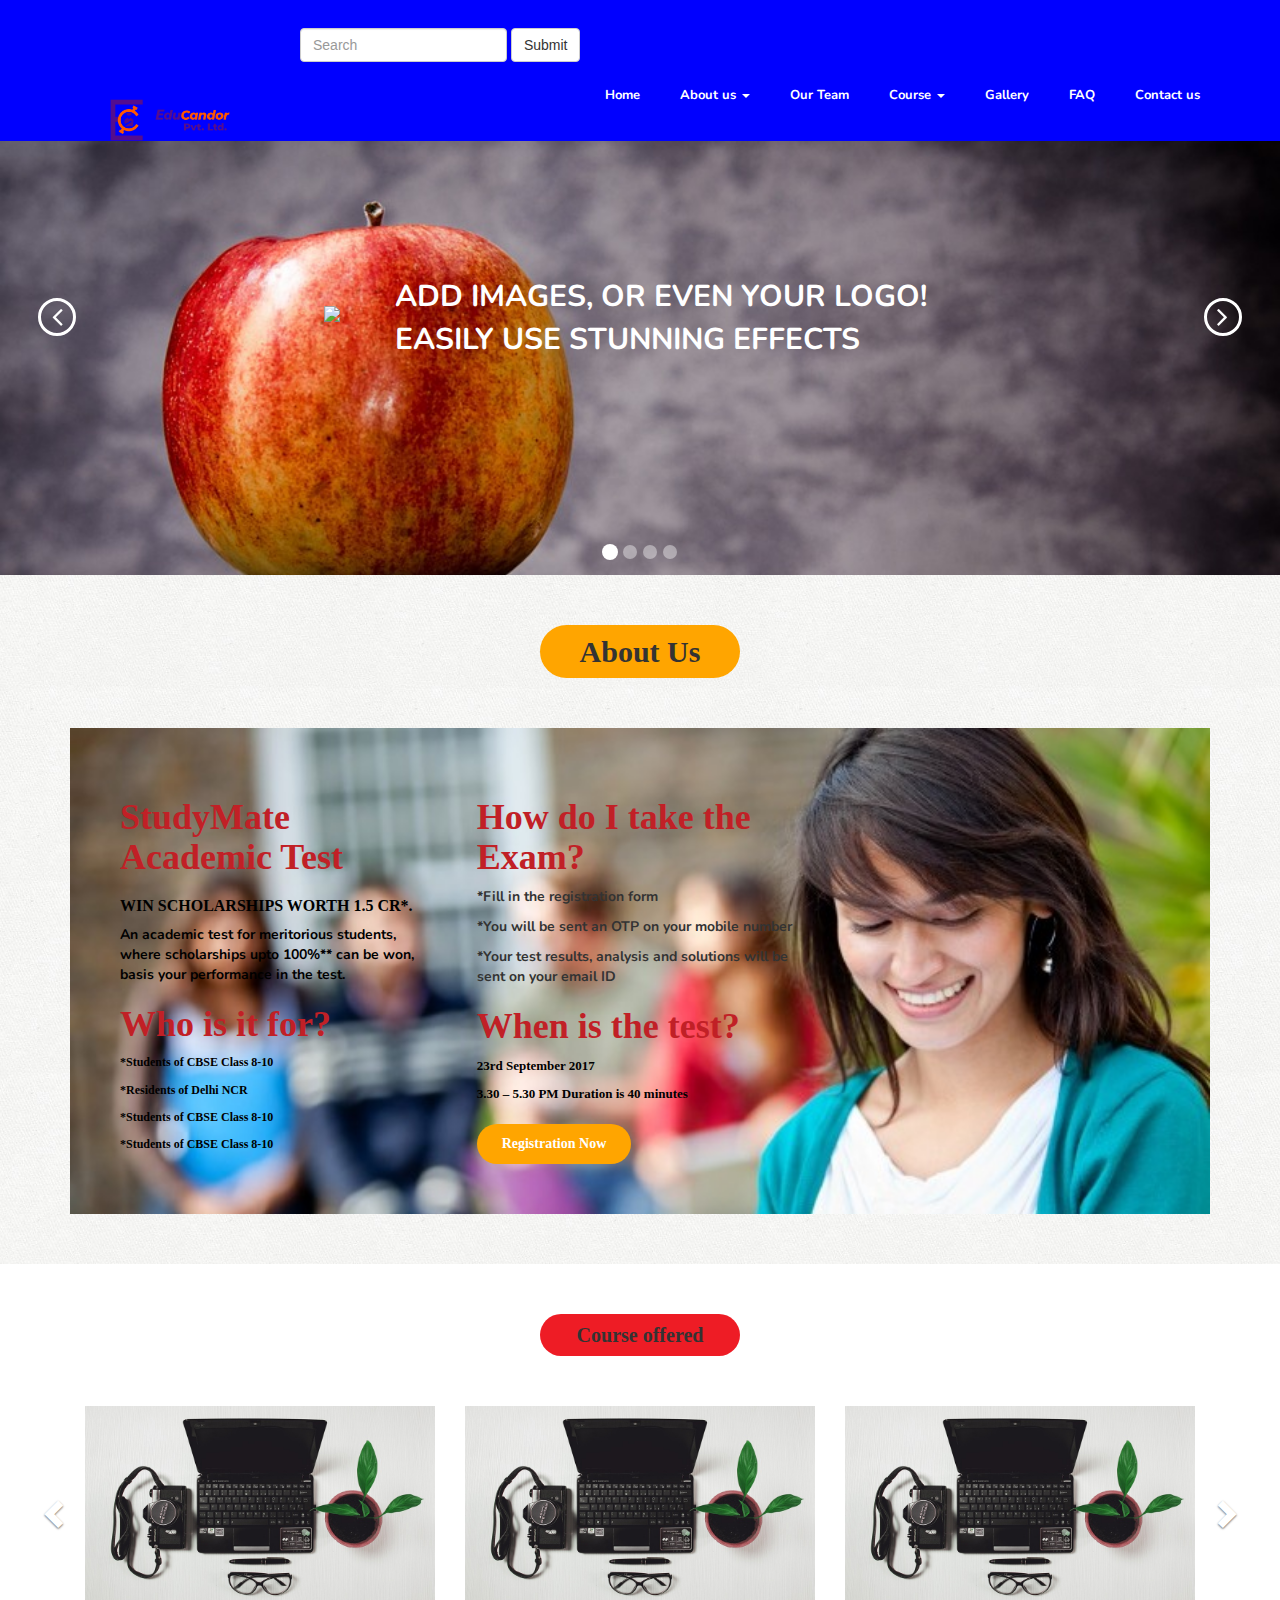
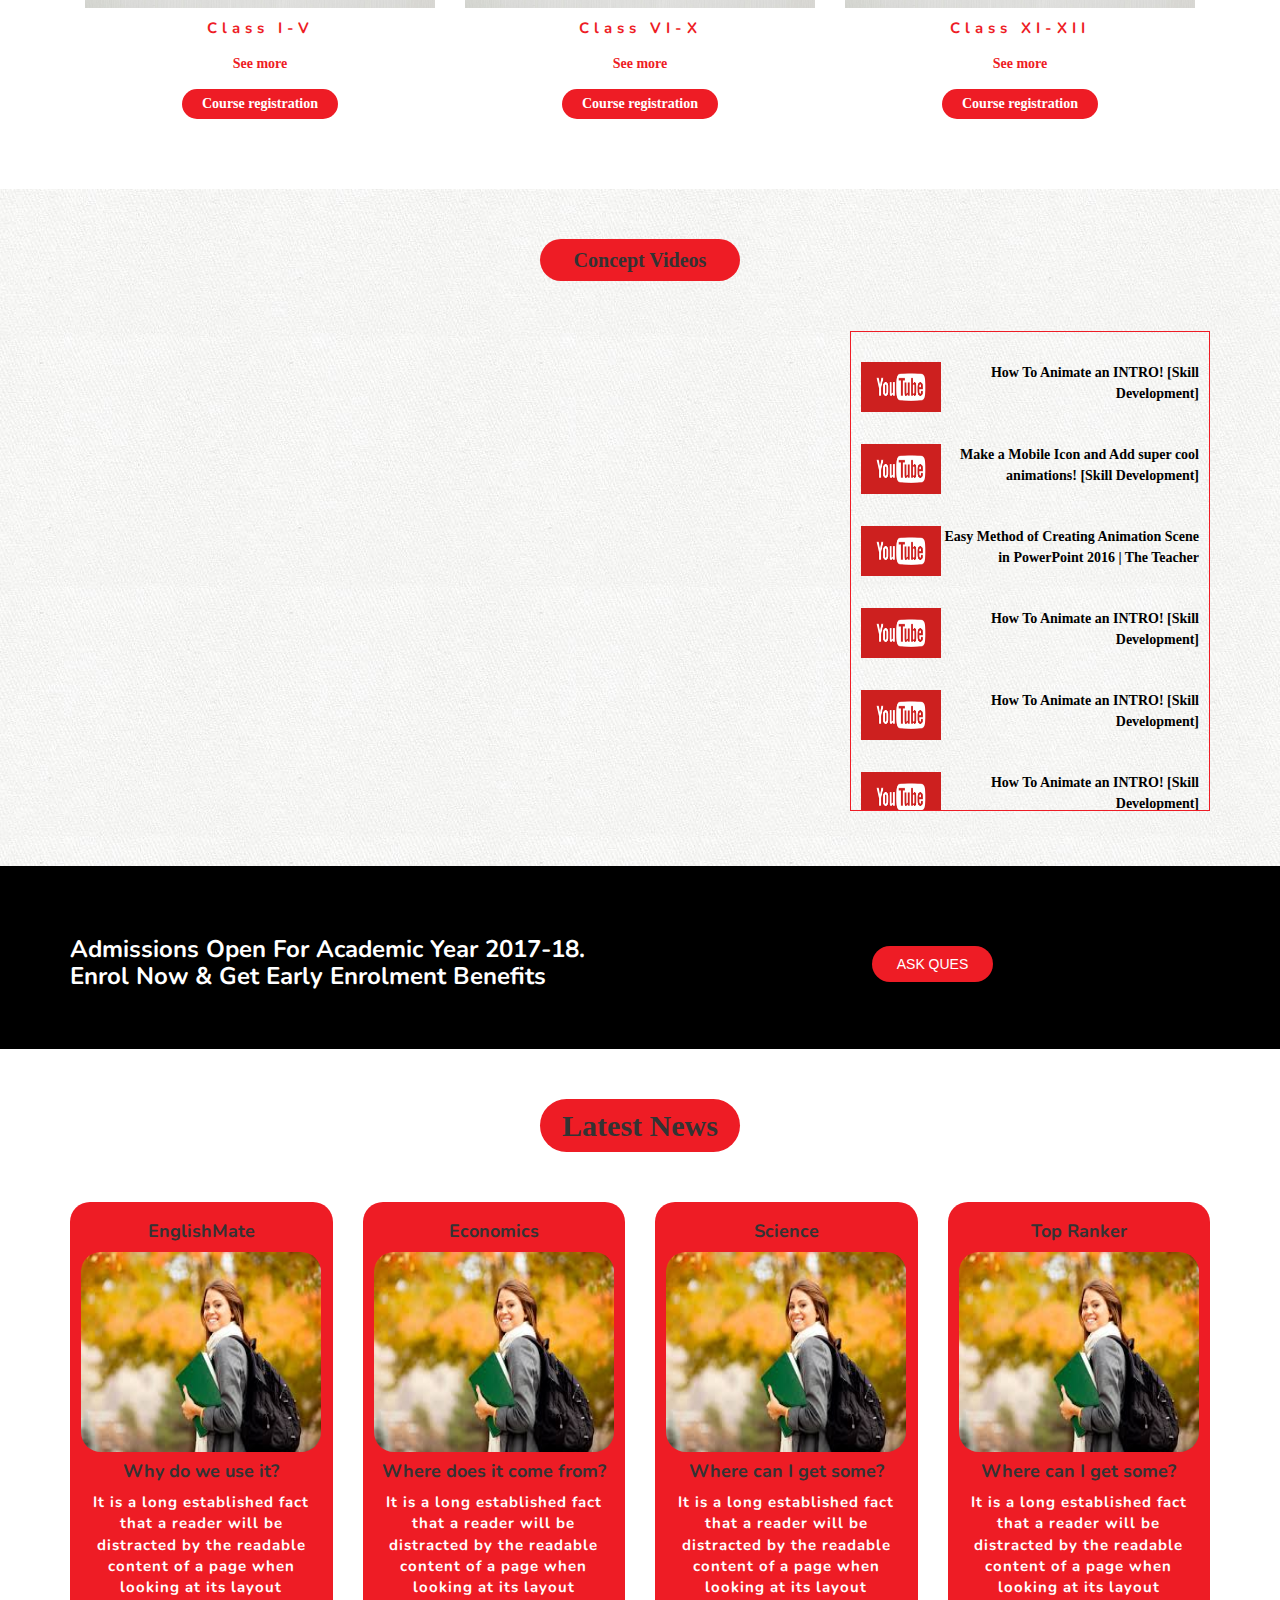
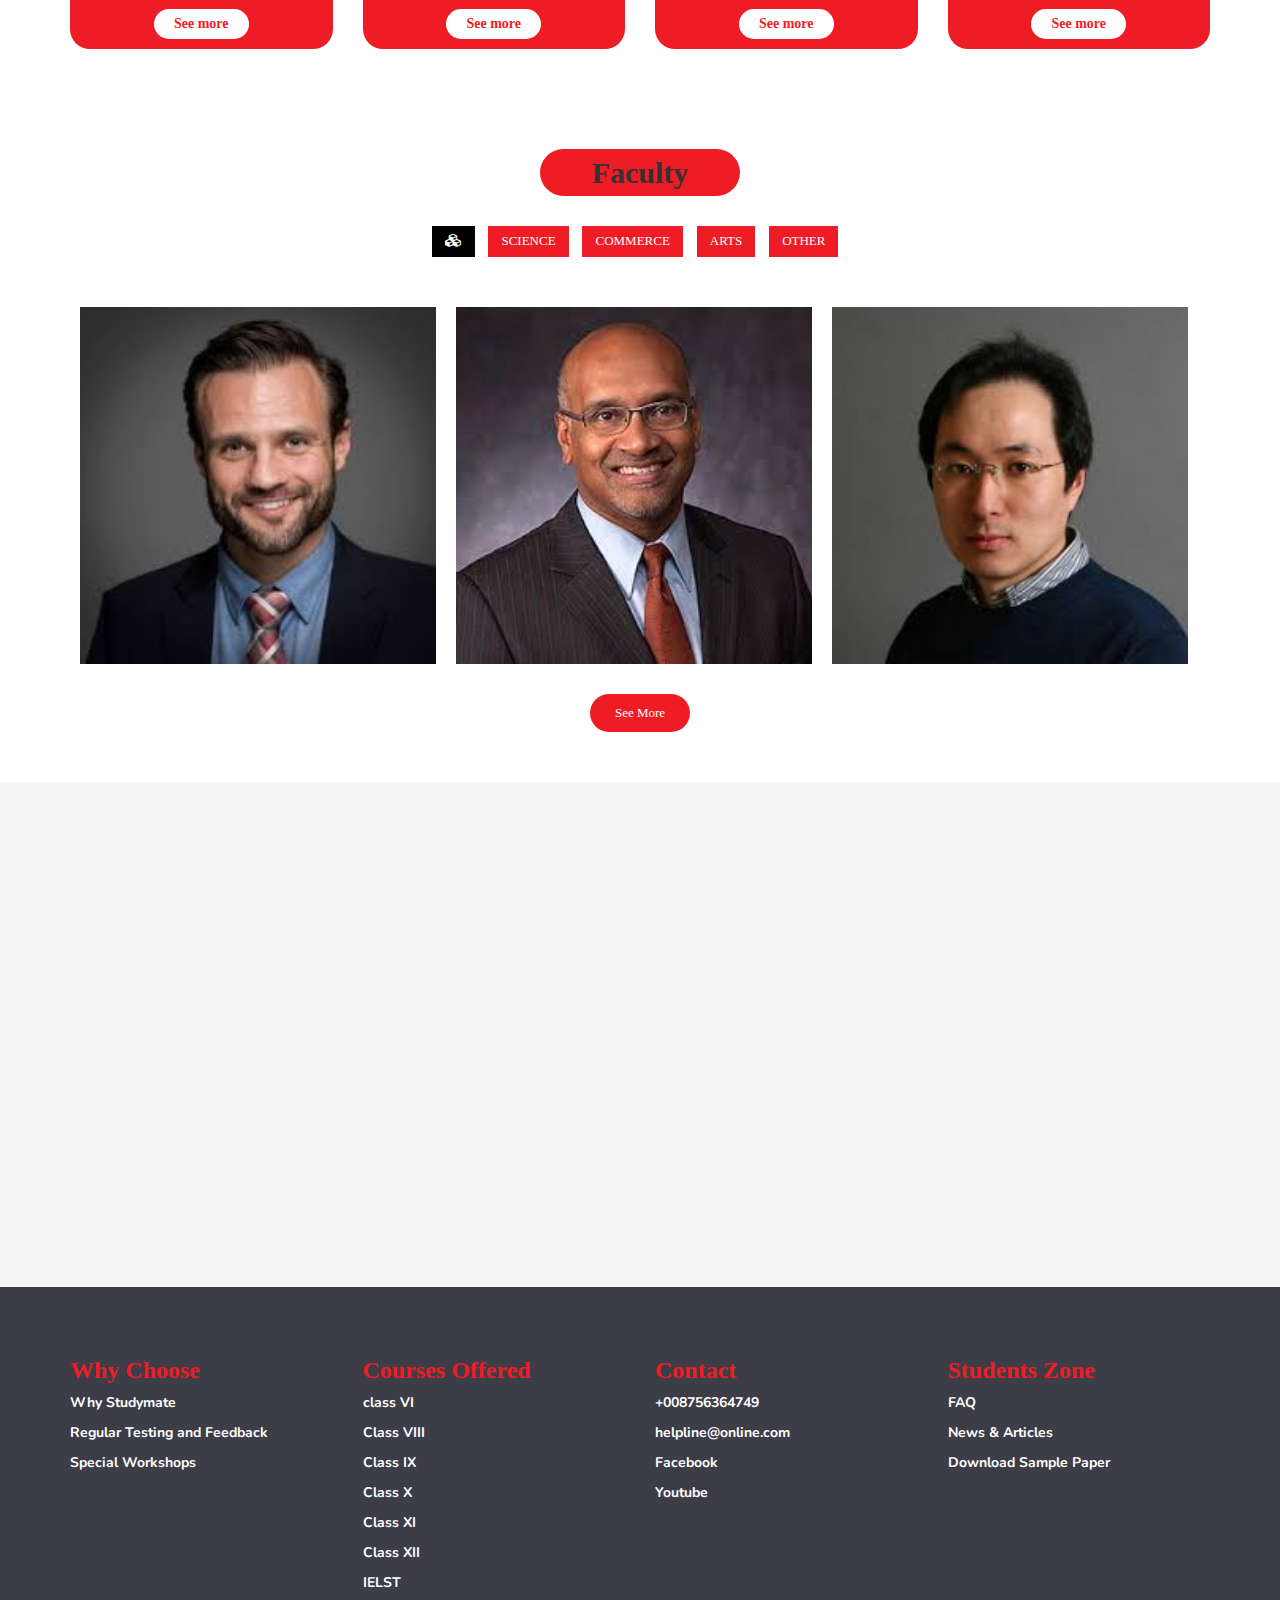
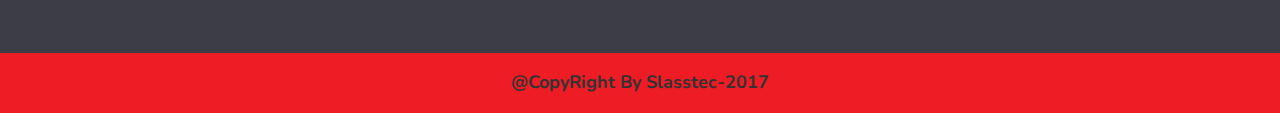
==== index.html @ dd31b6ee "File uploaded" ====
<!DOCTYPE html>
<html lang="en">

<head>
    <meta charset="utf-8">
    <meta http-equiv="X-UA-Compatible" content="IE=edge">
    <meta name="viewport" content="width=device-width, initial-scale=1">
    <title>Coaching Center Demo</title>
    <link href="css/bootstrap.css" rel="stylesheet" type="text/css">
    <link href="css/style.css" rel="stylesheet" type="text/css">
    <link href="css/animate.css" rel="stylesheet" type="text/css">
    <link href="css/font-awesome.min.css" rel="stylesheet" type="text/css">
    <link href="https://fonts.googleapis.com/css?family=Nunito:200,200i,300,300i,400,400i,600,600i,700,700i,800,800i,900,900i&amp;
subset=latin-ext,vietnamese" rel="stylesheet">
    <link href="https://fonts.googleapis.com/css?family=IM+Fell+Great+Primer:400,400i" rel="stylesheet"> </head>

<body>
    <section id="top-menu">
        <nav class="navbar navbar-default navbar-fixed-top">
            <div class="container">
                <!-- Brand and toggle get grouped for better mobile display -->
                <div class="navbar-header">
                    <button type="button" class="navbar-toggle collapsed" data-toggle="collapse" data-target="#bs-example-navbar-collapse-1" aria-expanded="false"> <span class="sr-only">Toggle navigation</span> <span class="icon-bar"></span> <span class="icon-bar"></span> <span class="icon-bar"></span> </button> <a class="navbar-brand" href="#">
                    <img id="logo-img" src="image/EduLogo.png" alt=""></a> </div>
                <!-- Collect the nav links, forms, and other content for toggling -->
                <div class="collapse navbar-collapse" id="bs-example-navbar-collapse-1">
                     <form class="navbar-form navbar-left">
        <div class="form-group">
          <input type="text" class="form-control" placeholder="Search">
        </div>
        <button type="submit" class="btn btn-default">Submit</button>
      </form>
                    <ul class="nav navbar-nav navbar-right">
                        <li><a href="index.html">Home</a></li>
                        <li class="dropdown"> <a href="#" class="dropdown-toggle" data-toggle="dropdown" role="button" aria-haspopup="true" aria-expanded="false">About us <span class="caret"></span></a>
                            <ul class="dropdown-menu  animated bounceInLeft">
                                <li><a href="AboutCoachingC.html">About Our Coaching</a></li>
                                <li><a href="our_values.html">Our Values</a></li>
                            </ul>
                        </li>
                        <li><a href="our_team.html">Our Team</a></li>
                          <li class="dropdown"> <a href="#" class="dropdown-toggle" data-toggle="dropdown" role="button" aria-haspopup="true" aria-expanded="false">Course <span class="caret"></span></a>
                            <ul class="dropdown-menu  animated bounceInLeft">
                                <li><a href="course_secoundary.html">Secondary</a></li>
                                <li><a href="higher_secoundary.html">Higher Secondary</a></li>
                                <li><a href="othercourse.html"> Other</a></li>
                            </ul>
                        </li>
                        <li><a href="gallery.html">Gallery</a></li>
                        <li><a href="FAQ.html">FAQ</a></li>
                        <li><a href="contact_us.html">Contact us</a></li>
                    </ul>
                </div>
                <!-- /.navbar-collapse -->
            </div>
            <!-- /.container-fluid -->
        </nav>
    </section>
    <section id="slider">
        <div id="first-slider">
            <div id="carousel-example-generic" class="carousel slide carousel-fade">
                <!-- Indicators -->
                <ol class="carousel-indicators">
                    <li data-target="#carousel-example-generic" data-slide-to="0" class="active"></li>
                    <li data-target="#carousel-example-generic" data-slide-to="1"></li>
                    <li data-target="#carousel-example-generic" data-slide-to="2"></li>
                    <li data-target="#carousel-example-generic" data-slide-to="3"></li>
                </ol>
                <!-- Wrapper for slides -->
                <div class="carousel-inner" role="listbox">
                    <!-- Item 1 -->
                    <div class="item active slide1">
                        <div class="row">
                            <div class="container">
                                <div class="col-md-3 text-right"> <img style="max-width: 200px;" data-animation="animated zoomInLeft" src="http://s20.postimg.org/pfmmo6qj1/window_domain.png"> </div>
                                <div class="col-md-9 text-left">
                                    <h3 data-animation="animated bounceInDown">Add images, or even your logo!</h3>
                                    <h4 data-animation="animated bounceInUp">Easily use stunning effects</h4> </div>
                            </div>
                        </div>
                    </div>
                    <!-- Item 2 -->
                    <div class="item slide2">
                        <div class="row">
                            <div class="container">
                                <div class="col-md-7 text-left">
                                    <h3 data-animation="animated bounceInDown"> 50 animation options A beautiful</h3>
                                    <h4 data-animation="animated bounceInUp">Create beautiful slideshows </h4> </div>
                                <div class="col-md-5 text-right"> <img style="max-width: 200px;" data-animation="animated zoomInLeft" src="http://s20.postimg.org/sp11uneml/rack_server_unlock.png"> </div>
                            </div>
                        </div>
                    </div>
                    <!-- Item 3 -->
                    <div class="item slide3">
                        <div class="row">
                            <div class="container">
                                <div class="col-md-7 text-left">
                                    <h3 data-animation="animated bounceInDown">Simple Bootstrap Carousel</h3>
                                    <h4 data-animation="animated bounceInUp">Bootstrap Image Carousel Slider with Animate.css</h4> </div>
                                <div class="col-md-5 text-right"> <img style="max-width: 200px;" data-animation="animated zoomInLeft" src="http://s20.postimg.org/eq8xvxeq5/globe_network.png"> </div>
                            </div>
                        </div>
                    </div>
                    <!-- Item 4 -->
                    <div class="item slide4">
                        <div class="row">
                            <div class="container">
                                <div class="col-md-7 text-left">
                                    <h3 data-animation="animated bounceInDown">We are creative</h3>
                                    <h4 data-animation="animated bounceInUp">Get start your next awesome project</h4> </div>
                                <div class="col-md-5 text-right"> <img style="max-width: 200px;" data-animation="animated zoomInLeft" src="http://s20.postimg.org/9vf8xngel/internet_speed.png"> </div>
                            </div>
                        </div>
                    </div>
                    <!-- End Item 4 -->
                </div>
                <!-- End Wrapper for slides-->
                <a class="left carousel-control" href="#carousel-example-generic" role="button" data-slide="prev"> <i class="fa fa-angle-left"></i><span class="sr-only">Previous</span> </a>
                <a class="right carousel-control" href="#carousel-example-generic" role="button" data-slide="next"> <i class="fa fa-angle-right"></i><span class="sr-only">Next</span> </a>
            </div>
        </div>
    </section>
    <!--    about us section -->
    <section id="about_us">
        <h2>About Us</h2>
        <div class="container">
            <div class="A-banner-0">
                <div class="row">
                    <div class="col-md-4">
                        <div class="A1-left">
                            <h1>StudyMate Academic Test</h1>
                            <h3>WIN SCHOLARSHIPS WORTH 1.5 CR*.</h3>
                            <p>An academic test for meritorious students,
                                <br> where scholarships upto 100%** can be won,
                                <br> basis your performance in the test.</p>
                        </div>
                        <div class="A2-left">
                            <h1>Who is it for?</h1>
                            <p>*Students of CBSE Class 8-10</p>
                            <p>*Residents of Delhi NCR</p>
                            <p>*Students of CBSE Class 8-10</p>
                            <p>*Students of CBSE Class 8-10</p>
                        </div>
                    </div>
                    <div class="col-md-4">
                        <div class="A1-middle">
                            <h1>How do I take the Exam?</h1>
                            <p>*Fill in the registration form</p>
                            <p>*You will be sent an OTP on your mobile number</p>
                            <p>*Your test results, analysis and solutions will be sent on your email ID</p>
                        </div>
                        <div class="A2-middle">
                            <h1>When is the test?</h1>
                            <p>23rd September 2017</p>
                            <p>3.30 – 5.30 PM Duration is 40 minutes</p>
                            <div class="A3-button">
                                <a href="#">
                                    <button class="R-button" type="button">Registration Now</button>
                                </a>
                            </div>
                        </div>
                    </div>
                </div>
            </div>
        </div>
    </section>
    <!--    course offered -->
    <section id="course-part">
        <h2>Course offered </h2>
        <div class="container">
            <div class="row">
                <div class="col-md-12">
                    <div class="carousel slide multi-item-carousel" id="theCarousel">
                        <div class="carousel-inner">
                            <div class="item active">
                                <div class="col-xs-4 col-md-4">
                                    <a href="#1"><img src="image/computer.jpg" class="img-responsive"></a>
                                    <p>Class I-V</p>
                                    <div class="C03-button">
                                        <a href="#">
                                            <button type="button" class="see-more007"> See more</button>
                                        </a>
                                    </div>
                                    <div class="C02-button">
                                        <a href="#">
                                            <button type="button" class="Course-reg07"> Course registration</button>
                                        </a>
                                    </div>
                                </div>
                            </div>
                            <div class="item">
                                <div class="col-xs-4 col-md-4">
                                    <a href="#1"><img src="image/computer.jpg" class="img-responsive"></a>
                                    <p>Class VI-X</p>
                                    <div class="C03-button">
                                        <a href="#">
                                            <button type="button" class="see-more007"> See more</button>
                                        </a>
                                    </div>
                                    <div class="C02-button">
                                        <a href="#">
                                            <button type="button" class="Course-reg07"> Course registration</button>
                                        </a>
                                    </div>
                                </div>
                            </div>
                            <div class="item">
                                <div class="col-xs-4 col-md-4">
                                    <a href="#1"><img src="image/computer.jpg" class="img-responsive"></a>
                                    <p>Class XI-XII</p>
                                    <div class="C03-button">
                                        <a href="#">
                                            <button type="button" class="see-more007"> See more</button>
                                        </a>
                                    </div>
                                    <div class="C02-button">
                                        <a href="#">
                                            <button type="button" class="Course-reg07"> Course registration</button>
                                        </a>
                                    </div>
                                </div>
                            </div>
                            <div class="item">
                                <div class="col-xs-4  col-md-4">
                                    <a href="#1"><img src="image/computer.jpg" class="img-responsive"></a>
                                    <p>IELTS</p>
                                    <div class="C03-button">
                                        <a href="#">
                                            <button type="button" class="see-more007"> See more</button>
                                        </a>
                                    </div>
                                    <div class="C02-button">
                                        <a href="#">
                                            <button type="button" class="Course-reg07"> Course registration</button>
                                        </a>
                                    </div>
                                </div>
                            </div>
                            <!-- add  more items here -->
                            <!-- Example item start:  -->
                            <!--  Example item end -->
                        </div> <a class="left carousel-control" href="#theCarousel" data-slide="prev"><i class="glyphicon glyphicon-chevron-left"></i></a> <a class="right carousel-control" href="#theCarousel" data-slide="next"><i class="glyphicon glyphicon-chevron-right"></i></a> </div>
                </div>
            </div>
        </div>
    </section>
    
<!--    your video part-->
    
    <section id="video-part">
        <h2>Concept Videos</h2>
    <div class="container">
        <div class="row">
        <div class="col-md-8">
            <div class="video-009p">
                <figure>
         <iframe width="754" height="480" src="https://www.youtube.com/embed/6dQXtSfN54k" frameborder="0" allowfullscreen></iframe>
                </figure>
            
            </div>
            
            </div>
            
            <div class="col-md-4">
            <div class="video-info08">
                <div class="combo007">
                <div class="thumnil001">
                    <a href="#">   <img src="image/7.png" alt="image"></a>
                
                </div>
                <div class="thum002-details">
                <a href="https://www.youtube.com/embed/6dQXtSfN54k" target="_blank">How To Animate an INTRO! [Skill Development]</a>
                
                </div>
                </div>
                <br>
                 <div class="combo007">
                <div class="thumnil001">
                 <a href="#"><img src="image/7.png" alt="image"></a>
                </div>
                <div class="thum002-details">
                <a href="https://youtu.be/6dQXtSfN54k" target="_blank">Make a Mobile Icon and Add super cool animations! [Skill Development]</a>
                
                </div>
                </div>
                <br>
                  <div class="combo007">
                <div class="thumnil001">
                  <a href="#"><img src="image/7.png" alt="image"></a>
                
                
                </div>
                <div class="thum002-details">
                <a href="https://youtu.be/6dQXtSfN54k" target="_blank">Easy Method of Creating Animation Scene in PowerPoint 2016 | The Teacher</a>
                
                </div>
                </div>
                <br>
                  <div class="combo007">
                <div class="thumnil001">
                 <a href="#">   <img src="image/7.png" alt="image"></a>
                
                
                </div>
                <div class="thum002-details">
                <a href="https://youtu.be/6dQXtSfN54k" target="_blank">How To Animate an INTRO! [Skill Development]</a>
                
                </div>
                </div>
                <br>
                 <div class="combo007">
                <div class="thumnil001">
                 <a href="#">   <img src="image/7.png" alt="image"></a>
                
                
                </div>
                <div class="thum002-details">
                <a href="https://youtu.be/6dQXtSfN54k" target="_blank">How To Animate an INTRO! [Skill Development]</a>
                
                </div>
                </div>
                <br>
                 <div class="combo007">
                <div class="thumnil001">
                <a href="#">   <img src="image/7.png" alt="image"></a>
                </div>
                <div class="thum002-details">
                <a href="https://youtu.be/6dQXtSfN54k" target="_blank">How To Animate an INTRO! [Skill Development]</a>
                
                </div>
                </div>
                <br>
                  <div class="combo007">
                <div class="thumnil001">
                <a href="#">   <img src="image/7.png" alt="image"></a>
                </div>
                <div class="thum002-details">
                <a href="https://youtu.be/6dQXtSfN54k" target="_blank">How To Animate an INTRO! [Skill Development]</a>
                
                </div>
                </div>
                  <div class="combo007">
                <div class="thumnil001">
                <a href="#">   <img src="image/7.png" alt="image"></a>
                </div>
                <div class="thum002-details">
                <a href="https://youtu.be/6dQXtSfN54k">How To Animate an INTRO! [Skill Development]</a>
                
                </div>
                </div>
                  <div class="combo007">
                <div class="thumnil001">
                <a href="#">   <img src="image/7.png" alt="image"></a>
                </div>
                <div class="thum002-details">
                <a href="https://youtu.be/6dQXtSfN54k" target="_blank">How To Animate an INTRO! [Skill Development]</a>
                
                </div>
                </div>
          
                </div>
            
            
            </div>
        
        </div>
        
        
        </div>
    
    
    </section>
    
<!--    Admission ads-->
    
    
    <section id="admission-ads">
    <div class="container">
        <div class="row">
        <div class="col-md-6">
            <div class="admission0006">
             <h3>Admissions Open For Academic Year 2017-18.<br>
Enrol Now & Get Early Enrolment Benefits</h3>
            
            </div>
    
            
            </div>
            <div class="col-md-6">
                      <div class="askqes003">
   <a href="#"><button type="button" class="ques008-button">ASK QUES</button></a>
            
            </div>
            </div>
        
        
        </div>
        
        
        </div>
    
    
    </section>
    
<!--    latest news part-->
    
    
    <section id="latest004">
        <div class="container">
            <h2>Latest News</h2>
            <div class="row">
                <div class="col-md-3">
                    <div class="coursr-01">
                        <h4>EnglishMate</h4>
                        <div class="course_02img"> <img src="image/education-background-checks.jpg" alt="">
                            <h4>Why do we use it?</h4>
                            <p>It is a long established fact that a reader will be distracted by the readable content of a page when looking at its layout</p>
                        </div>
                        <div class="C03-button">
                            <a href="#">
                                <button type="button" class="see-more007"> See more</button>
                            </a>
                        </div>
                        
                    </div>
                </div>
                <div class="col-md-3">
                    <div class="coursr-01">
                        <h4>Economics</h4>
                        <div class="course_02img"> <img src="image/education-background-checks.jpg" alt="">
                            <h4>Where does it come from?</h4>
                            <p>It is a long established fact that a reader will be distracted by the readable content of a page when looking at its layout</p>
                        </div>
                        <div class="C03-button">
                            <a href="#">
                                <button type="button" class="see-more007"> See more</button>
                            </a>
                        </div>
                      
                    </div>
                </div>
                <div class="col-md-3">
                    <div class="coursr-01">
                        <h4>Science</h4>
                        <div class="course_02img"> <img src="image/education-background-checks.jpg" alt="">
                            <h4>Where can I get some?</h4>
                            <p>It is a long established fact that a reader will be distracted by the readable content of a page when looking at its layout</p>
                        </div>
                        <div class="C03-button">
                            <a href="#">
                                <button type="button" class="see-more007"> See more</button>
                            </a>
                        </div>
                     
                    </div>
                </div>
                  <div class="col-md-3">
                    <div class="coursr-01">
                        <h4>Top Ranker</h4>
                        <div class="course_02img"> <img src="image/education-background-checks.jpg" alt="">
                            <h4>Where can I get some?</h4>
                            <p>It is a long established fact that a reader will be distracted by the readable content of a page when looking at its layout</p>
                        </div>
                        <div class="C03-button">
                            <a href="#">
                                <button type="button" class="see-more007"> See more</button>
                            </a>
                        </div>
                     
                    </div>
                </div>
            </div>
        </div>
    </section>
    
    
<!--    faculty protfolio-->
    
    <section id="portfolio" class="text-center">
        <div class="container">
            <h2>Faculty</h2>
            <div id="filters" class="button-group">
                <button class="button is-checked" data-filter="*"><i class="fa fa-cubes" aria-hidden="true"></i></button>
                <button class="button" data-filter=".metal">Science</button>
                <button class="button" data-filter=".transition">Commerce </button>
                <button class="button" data-filter=".metal, .alkaline-earth">ARTS</button>
                <button class="button" data-filter=":not(.transition)">Other</button>
            </div>
            <div class="grid">
                <div class="element-item transition metal " data-category="transition"> <img src="image/tea%201.jpg">
                    <div class="isotope-overlay">
                        <a href="#"><h4>R Gurucharan</h4></a> 
                        <h5>DEAN (STUDENT SERVICES AND PARENT ENGAGEMENT) & HOD - MATHS (XI-XII)</h5>
                        <p>Mr. Gurucharan teaches across centres for classes XI-XII. He has been responsible for helping build the Mathematics department from inception. He is a...</p>
                        <div class="details005">
                       <a href="#"> <button class="teacher002details" type="button">See More</button></a>
                        
                        </div>
                    
                    
                    </div>
                </div>
                <div class="element-item metalloid " data-category="metalloid"> <img src="image/tea%202.jpg">
                    <div class="isotope-overlay">
                            <a href="#"><h4>R Gurucharan</h4></a> 
                        <h5>DEAN (STUDENT SERVICES AND PARENT ENGAGEMENT) & HOD - MATHS (XI-XII)</h5>
                        <p>Mr. Gurucharan teaches across centres for classes XI-XII. He has been responsible for helping build the Mathematics department from inception. He is a...</p>
                        <div class="details005">
                        <a href="#"> <button class="teacher002details" type="button">See More</button></a>
                        
                        </div></div>
                </div>
                <div class="element-item post-transition metal " data-category="alkaline-earth"> <img src="image/tea.jpg">
                    <div class="isotope-overlay">
     <a href="#"><h4>R Gurucharan</h4></a> 
                        <h5>DEAN (STUDENT SERVICES AND PARENT ENGAGEMENT) & HOD - MATHS (XI-XII)</h5>
                        <p>Mr. Gurucharan teaches across centres for classes XI-XII. He has been responsible for helping build the Mathematics department from inception. He is a...</p>
                      <div class="details005">
                          <a href="#"> <button class="teacher002details" type="button">See More</button></a>
                        
                        </div>
                    </div>
                </div>
             
              
            </div>
             <div class="details003">
                 <a href="#"><button class="teacher002details-button" type="button">See More</button></a>
                        
                        </div>
        </div>
    </section>
    
    <section class="googlemap003">
    <div class="container">
             <div class="row">
        <div class="mapshow004">
       
        <figure>
            <iframe src="https://www.google.com/maps/embed?pb=!1m18!1m12!1m3!1d14608.039147952015!2d90.36710722258535!3d23.747030403454414!2m3!1f0!2f0!3f0!3m2!1i1024!2i768!4f13.1!3m3!1m2!1s0x3755b8b33cffc3fb%3A0x4a826f475fd312af!2sDhanmondi%2C+Dhaka!5e0!3m2!1sen!2sbd!4v1505965878201" width="1150" height="400" frameborder="0" style="border:0" allowfullscreen></iframe>
            
            </figure>
        
        </div>
            </div>
        </div>
        
        </div>
    
    </section>
    <section id="footer">
    <div class="container">
        <div class="row">
            <div class="col-md-3">
        <div class="f-001">
            <h3>Why Choose</h3>
            <a href="#"><p>Why Studymate</p></a>
            <a href="#"><p>Regular Testing and Feedback</p></a>
            <a href="#"><p>Special Workshops</p></a>
            
            </div>
            </div>
               <div class="col-md-3">
        <div class="f-002">
            <h3>Courses Offered</h3>
            <a href="#"><p>class VI</p></a>
            <a href="#"><p>Class VIII</p></a>
<a href="#"><p>Class IX</p></a>
            <a href="#"><p>Class X</p></a>
            <a href="#"><p>Class XI</p></a>
            <a href="#"><p>Class XII</p></a>
            <a href="#"><p>IELST</p></a>



          
            
            </div>
            </div>
                 <div class="col-md-3">
        <div class="f-003">
            <h3>Contact</h3>
            <a href="#"><p>+008756364749</p></a>
            <a href="#"><p>helpline@online.com</p></a>
<a href="#"><p>Facebook</p></a>
            <a href="#"><p>Youtube</p></a>
          
           



          
            
            </div>
            </div>
                    <div class="col-md-3">
        <div class="f-004">
            <h3>Students Zone</h3>
            <a href="#"><p>FAQ</p></a>
            <a href="#"><p>News & Articles</p></a>
<a href="#"><p>Download Sample Paper</p></a>
            
           



          
            
            </div>
            </div>
        </div>
        
        </div>
    
    
    </section>
    <section id="bootom-footer">
    <h4>@CopyRight By Slasstec-2017</h4>
    
    </section>
    
    <script src="https://ajax.googleapis.com/ajax/libs/jquery/1.12.4/jquery.min.js"></script>
    <script src="js/jquery-3.1.1.min.js"></script>
    <script src="js/bootstrap.min.js"></script>
    <script src="js/isotope.pkgd.min.js"></script>
    <script src="js/isotape.function.js"></script>
    <script src="js/main.js"></script>
    <script>
    $(document).ready(function(){
        
        
    })
    
    
    </script>
</body>

</html>
---- css/style.css ----
* {
    margin-top: 0px;
    padding: 0px;
}

h1,
h2,
h3,
h4,
h5,
h6,
p {
    font-family: 'Nunito', sans-serif;
    font-weight: bold;
}

.navbar-brand > img {
    display: block;
    height: 50px;
    margin-top: -15px;
}

.navbar-default {
    background-color: blue;
    border-color: blue;
    padding: 20px;
}

.navbar-default .navbar-nav > li > a {
    color: #fff;
    font-family: 'Nunito', sans-serif;
    font-size: 13px;
    font-weight: bold;
}
.navbar-nav li {
    transition: background-color 4s;
    border-radius: 5px;
    margin-right: 10px;
}

.navbar-nav li:hover {
    background-color: white;
}

.dropdown-menu > li > a {
    display: block;
    padding: 3px 20px;
    clear: both;
    font-weight: normal;
    line-height: 1.42857143;
    color: #333;
    white-space: nowrap;
    border-radius: 20px;
    font-family: 'Nunito', sans-serif;
    font-size: 13px;
    font-weight: bold;
}

.dropdown-menu > li > a:hover,
.dropdown-menu > li > a:focus {
    color: #262626;
    text-decoration: none;
    background-color: blue;
    border-radius: 20px;
}


/*slider part*/

#slider {
    margin-top: 50px;
}

#first-slider .main-container {
    padding: 0;
}

#first-slider .slide1 h3,
#first-slider .slide2 h3,
#first-slider .slide3 h3,
#first-slider .slide4 h3 {
    color: #fff;
    font-size: 30px;
    text-transform: uppercase;
    font-weight: 700;
}

#first-slider .slide1 h4,
#first-slider .slide2 h4,
#first-slider .slide3 h4,
#first-slider .slide4 h4 {
    color: #fff;
    font-size: 30px;
    text-transform: uppercase;
    font-weight: 700;
}

#first-slider .slide1 .text-left,
#first-slider .slide3 .text-left {
    padding-left: 40px;
}

#first-slider .carousel-indicators {
    bottom: 0;
}

#first-slider .carousel-control.right,
#first-slider .carousel-control.left {
    background-image: none;
}

#first-slider .carousel .item {
    min-height: 525px;
    height: 100%;
    width: 100%;
}

.carousel-inner .item .container {
    display: flex;
    justify-content: center;
    align-items: center;
    position: absolute;
    bottom: 0;
    top: 0;
    left: 0;
    right: 0;
}

#first-slider h3 {
    animation-delay: 1s;
}

#first-slider h4 {
    animation-delay: 2s;
}

#first-slider h2 {
    animation-delay: 3s;
}

#first-slider .carousel-control {
    width: 6%;
    text-shadow: none;
}

#first-slider h1 {
    text-align: center;
    margin-bottom: 30px;
    font-size: 30px;
    font-weight: bold;
}

#first-slider .p {
    padding-top: 125px;
    text-align: center;
}

#first-slider .p a {
    text-decoration: underline;
}

#first-slider .carousel-indicators li {
    width: 14px;
    height: 14px;
    background-color: rgba(255, 255, 255, .4);
    border: none;
}

#first-slider .carousel-indicators .active {
    width: 16px;
    height: 16px;
    background-color: #fff;
    border: none;
}

.carousel-fade .carousel-inner .item {
    -webkit-transition-property: opacity;
    transition-property: opacity;
}

.carousel-fade .carousel-inner .item,
.carousel-fade .carousel-inner .active.left,
.carousel-fade .carousel-inner .active.right {
    opacity: 0;
}

.carousel-fade .carousel-inner .active,
.carousel-fade .carousel-inner .next.left,
.carousel-fade .carousel-inner .prev.right {
    opacity: 1;
}

.carousel-fade .carousel-inner .next,
.carousel-fade .carousel-inner .prev,
.carousel-fade .carousel-inner .active.left,
.carousel-fade .carousel-inner .active.right {
    left: 0;
    -webkit-transform: translate3d(0, 0, 0);
    transform: translate3d(0, 0, 0);
}

.carousel-fade .carousel-control {
    z-index: 2;
}

.carousel-control .fa-angle-right,
.carousel-control .fa-angle-left {
    position: absolute;
    top: 50%;
    z-index: 5;
    display: inline-block;
}

.carousel-control .fa-angle-left {
    left: 50%;
    width: 38px;
    height: 38px;
    margin-top: -15px;
    font-size: 30px;
    color: #fff;
    border: 3px solid #ffffff;
    -webkit-border-radius: 23px;
    -moz-border-radius: 23px;
    border-radius: 53px;
}

.carousel-control .fa-angle-right {
    right: 50%;
    width: 38px;
    height: 38px;
    margin-top: -15px;
    font-size: 30px;
    color: #fff;
    border: 3px solid #ffffff;
    -webkit-border-radius: 23px;
    -moz-border-radius: 23px;
    border-radius: 53px;
}

.carousel-control {
    opacity: 1;
    filter: alpha(opacity=100);
}


/********************************/


/*       Slides backgrounds     */


/********************************/

#first-slider .slide1 {
    background-image: url(../image/apple-256261_960_720.jpg);
    background-size: cover;
    background-repeat: no-repeat;
    height: 600px;
}

#first-slider .slide2 {
    background-image: url(../image/computer.jpg);
    background-size: cover;
    background-repeat: no-repeat;
}

#first-slider .slide3 {
    background-image: url(../image/pencil-1486278_960_720.jpg);
    background-size: cover;
    background-repeat: no-repeat;
}

#first-slider .slide4 {
    background-image: url(../image/computer.jpg);
    background-size: cover;
    background-repeat: no-repeat;
}


/*<!--    about us section -->*/

#about_us {
    background-image: url(../image/a-0.jpg);
    padding: 50px;
    background-size: cover;
}

#about_us h2 {
    text-align: center;
    font-family: 'IM Fell Great Primer', serif;
    background-color: orange;
    padding: 10px;
    width: 200px;
    margin: auto;
    border-radius: 50px;
}

#about_us h2:hover {
    text-align: center;
    font-family: 'IM Fell Great Primer', serif;
    background-color: #000;
    padding: 10px;
    width: 200px;
    margin: auto;
    border-radius: 50px;
    box-shadow: 0px 0px 5px 5px #EE1C25;
    color: orange;
    transition: .6s;
}

.A-banner-0 {
    background-image: url(../image/about-banner.jpg);
    padding: 50px;
    background-size: cover;
    margin-top: 50px;
}

.A1-left {
    text-align: left;
    color: black;
}

.A1-left h1 {
    font-family: 'IM Fell Great Primer', serif;
    color: #C12026;
    font-weight: bold;
}

.A1-left h3 {
    font-family: 'IM Fell Great Primer', serif;
    font-weight: bold;
    font-size: 16px;
}

.A2-left h1 {
    font-family: 'IM Fell Great Primer', serif;
    color: #C12026;
    font-weight: bold;
}

.A2-left h3 {
    font-family: 'IM Fell Great Primer', serif;
    font-weight: bold;
    font-size: 16px;
}

.A2-left p {
    font-family: 'IM Fell Great Primer', serif;
    font-weight: bold;
    font-size: 12px;
    color: black;
}

.A1-middle h1 {
    font-family: 'IM Fell Great Primer', serif;
    color: #C12026;
    font-weight: bold;
}

.A2-left p {
    font-family: 'IM Fell Great Primer', serif;
    font-weight: bold;
    font-size: 12px;
    color: black;
}

.A1-middle h1 {
    font-family: 'IM Fell Great Primer', serif;
    color: #C12026;
    font-weight: bold;
}

.A2-left p {
    font-family: 'IM Fell Great Primer', serif;
    font-weight: bold;
    font-size: 12px;
    color: black;
}

.A2-middle h1 {
    font-family: 'IM Fell Great Primer', serif;
    color: #C12026;
    font-weight: bold;
}

.A2-middle p {
    font-family: 'IM Fell Great Primer', serif;
    font-weight: bold;
    font-size: 13px;
    color: black;
}

.A3-button {
    margin-top: 20px;
}

.R-button {
    padding: 10px 25px 10px 25px;
    border-radius: 20px;
    border: none;
    background-color: orange;
    color: #fff;
    font-family: 'IM Fell Great Primer', serif;
    transform: scale(1);
    transition: .6s;
    font-weight: bold;
}

.R-button:hover {
    padding: 10px 25px 10px 25px;
    border-radius: 20px;
    border: none;
    background-color: #000;
    color: #EE1C25;
    font-family: 'IM Fell Great Primer', serif;
    transform: scale(1.1);
    transition: .6s;
    font-weight: bold;
}


/* multiple course offered slidrer */

#course-part {
    margin-top: 50px;
    margin-bottom: 50px;
}

#course-part h2 {
    text-align: center;
    font-family: 'IM Fell Great Primer', serif;
    background-color: #EE1C25;
    padding: 10px;
    width: 200px;
    margin: auto;
    border-radius: 50px;
    font-size: 20px;
}

#course-part h2:hover {
    text-align: center;
    font-family: 'IM Fell Great Primer', serif;
    background-color: #000;
    padding: 10px;
    width: 200px;
    margin: auto;
    border-radius: 50px;
    font-size: 20px;
    box-shadow: 0px 0px 5px 5px #EE1C25;
    color: #EE1C25;
    transition: .6s;
}

.multi-item-carousel {
    margin-top: 50px;
}

.multi-item-carousel {
    .carousel-inner {
        > .item {
            transition: 500ms ease-in-out left;
        }
        .active {
            &.left {
                left: -33%;
            }
            &.right {
                left: 33%;
            }
        }
        .next {
            left: 33%;
        }
        .prev {
            left: -33%;
        }
        @media all and (transform-3d),
        (-webkit-transform-3d) {
            > .item {
                // use your favourite prefixer here
                transition: 500ms ease-in-out left;
                transition: 500ms ease-in-out all;
                backface-visibility: visible;
                transform: none!important;
            }
        }
    }
    .carouse-control {
        &.left,
        &.right {
            background-image: none;
        }
    }
}

.item p {
    margin-top: 10px;
    font-size: 15px;
    letter-spacing: 5px;
    color: #EE1C25;
    text-align: center;
}

.C03-button {
    text-align: center;
    margin-top: 10px;
}

.see-more007 {
    padding: 5px 20px 5px 20px;
    background-color: #EE1C25;
    border: none;
    border-radius: 20px;
    color: #fff;
    font-family: 'IM Fell Great Primer', serif;
    font-weight: bold;
}

.C02-button {
    text-align: center;
}

.Course-reg07 {
    margin-top: 10px;
    padding: 5px 20px 5px 20px;
    background-color: #EE1C25;
    border: none;
    border-radius: 20px;
    color: #fff;
    font-family: 'IM Fell Great Primer', serif;
    font-weight: bold;
    margin-bottom: 20px;
}

.Course-reg07:hover {
    margin-top: 10px;
    padding: 5px 20px 5px 20px;
    background-color: #000;
    border: none;
    border-radius: 20px;
    color: #fff;
    font-family: 'IM Fell Great Primer', serif;
    font-weight: bold;
    box-shadow: 0px 0px 5px 5px #EE1C25;
    color: #EE1C25;
    transition: .6s;
}


/*<!--    your video part--> */

#video-part {
    padding-top: 50px;
    padding-bottom: 50px;
    background-image: url(../image/a-0.jpg);
}

#video-part h2 {
    text-align: center;
    font-family: 'IM Fell Great Primer', serif;
    background-color: #EE1C25;
    padding: 10px;
    width: 200px;
    margin: auto;
    border-radius: 50px;
    font-size: 20px;
}

#video-part h2:hover {
    text-align: center;
    font-family: 'IM Fell Great Primer', serif;
    background-color: #000;
    padding: 10px;
    width: 200px;
    margin: auto;
    border-radius: 50px;
    font-size: 20px;
    box-shadow: 0px 0px 5px 5px #EE1C25;
    color: #EE1C25;
    transition: .6s;
}

.video-009p {
    margin-top: 50px;
}

.video-info08 {
    margin-top: 50px;
    height: 480px;
    border: 1px solid #EE1C25;
    padding: 10px;
    overflow: auto;
}

.thumnil001 {
    float: left;
}
#logo-img{
    width: 200px;
    height: 200px;
}

.thumnil001 img {
    height: 50px;
    width: 80px;
}

.thum002-details {
    text-align: right;
    color: black;
}

.thum002-details a {
    color: black;
    font-family: 'IM Fell Great Primer', serif;
    font-weight: bold;
}

.combo007 {
    margin-top: 20px;
}

#admission-ads {
    padding: 50px;
    background-color: black;
}

.askqes003 {
    text-align: center;
}

.admission0006 {
    color: white;
    font-family: 'IM Fell Great Primer', serif;
    font-weight: bold;
}

.ques008-button {
    padding: 8px 25px 8px 25px;
    background-color: #EE1C25;
    border-radius: 20px;
    margin-top: 30px;
    border: none;
    color: white;
    transform: scale(1);
    transition: .6s;
}

.ques008-button:hover {
    padding: 8px 25px 8px 25px;
    background-color: #fff;
    border-radius: 20px;
    margin-top: 30px;
    border: none;
    color: #EE1C25;
    transform: scale(1.1);
    transition: .6s;
}


/*latest news part*/

#latest004 {
    background: url(../image/computer.jpg)repeat 100% fixed;
    background-size: cover;
    padding: 50px;
}

#latest004 h2 {
    text-align: center;
    font-family: 'IM Fell Great Primer', serif;
    background-color: #EE1C25;
    padding: 10px;
    width: 200px;
    margin: auto;
    border-radius: 50px;
}

#latest004 h2:hover {
    text-align: center;
    font-family: 'IM Fell Great Primer', serif;
    background-color: #000;
    padding: 10px;
    width: 200px;
    margin: auto;
    border-radius: 50px;
    box-shadow: 0px 0px 5px 5px #EE1C25;
    color: #EE1C25;
    transition: .6s;
}

.coursr-01 {
    text-align: center;
    background-color: #EE1C25;
    padding: 10px;
    border-radius: 20px;
    margin-top: 50px;
    transition: .5s;
}

.coursr-01:hover {
    text-align: center;
    background-color: #EE1C25;
    padding: 10px;
    border-radius: 20px;
    margin-top: 50px;
    transition: .7s;
    visibility: visible;
    will-change: transform;
    transform: perspective(1000px) rotateX(15.06deg) rotateY(-5.53deg) scale3d(1, 1, 1);
}

.coursr-01 h1 {
    text-align: center;
    background-color: #EE1C25;
    padding: 10px;
}

.course_02img img {
    width: 240px;
    height: 200px;
    background-size: cover;
    border-radius: 20px 20px 20px 20px;
    transform: scale(1);
    transition: .6s;
}

.course_02img img:hover {
    width: 240px;
    height: 200px;
    background-size: cover;
    border-radius: 20px 20px 20px 20px;
    transform: scale(.9);
    transition: .6s;
}

.course_02img p {
    margin-top: 10px;
    font-size: 15px;
    letter-spacing: 1px;
    color: #fff;
}

.C02-button {}

.see-more007 {
    padding: 5px 20px 5px 20px;
    background-color: white;
    border: none;
    border-radius: 20px;
    color: #EE1C25;
    font-family: 'IM Fell Great Primer', serif;
    font-weight: bold;
}

.see-more007:hover {
    padding: 5px 20px 5px 20px;
    background-color: #000;
    border: none;
    border-radius: 20px;
    color: #fff;
    font-family: 'IM Fell Great Primer', serif;
    font-weight: bold;
    transition: .6s;
}


/*faculty protfoilio*/

#portfolio {
    padding: 50px 0;
}

#portfolio h2 {
    text-align: center;
    font-family: 'IM Fell Great Primer', serif;
    background-color: #EE1C25;
    padding: 7px;
    width: 200px;
    margin: auto;
    border-radius: 50px;
}

#portfolio h2:hover {
    text-align: center;
    font-family: 'IM Fell Great Primer', serif;
    background-color: #000;
    padding: 7px;
    width: 200px;
    margin: auto;
    border-radius: 50px;
    box-shadow: 0px 0px 5px 5px #EE1C25;
    color: #EE1C25;
    transition: .6s;
}

.button-group {
    margin-top: 30px;
}

.button {
    display: inline-block;
    padding: 0.5em 1.0em;
    background: #EE1C25;
    border: none;
    text-transform: uppercase;
    color: #fff;
    font-family: 'IM Fell Great Primer', serif;
    font-size: 13px;
    outline: none;
    cursor: pointer;
    margin-bottom: 40px;
}

.button:hover {
    background-color: #000000;
    color: #fff;
}

.button:active,
.button.is-checked {
    background-color: #000;
}

.button.is-checked {
    color: white;
    text-shadow: 0 -1px hsla(0, 0%, 0%, 0.8);
}

.button:active {
    box-shadow: inset 0 1px 10px hsla(0, 0%, 0%, 0.8);
}


/* ---- button-group ---- */

.button-group .button {
    border-radius: 0;
    margin-left: 0;
    margin-right: 10px;
}


/* clear fix */

.grid:after {
    content: '';
    display: block;
    clear: both;
}


/* ---- .element-item ---- */

.element-item {
    position: relative;
    float: left;
    width: 33%;
    color: #262524;
    border: 10px solid #fff;
    overflow: hidden;
}

.element-item img {
    width: 100%;
}

.isotope-overlay {
    position: absolute;
    top: 0;
    bottom: 0;
    left: 0;
    right: 0;
    height: 100%;
    width: 100%;
    opacity: 0;
    transition: .5s ease;
    background-color: #EE1C25;
    padding: 20px;
}

.element-item:hover .isotope-overlay {
    opacity: 1;
}

.isotope-overlay a {
    text-decoration: none;
}

.isotope-overlay h4 {
    color: white;
    text-decoration: none;
    margin-top: 50px;
}

.isotope-overlay h5 {
    color: white;
    text-decoration: none;
    margin-top: 20px;
}

.details005 {
    margin-top: 20px;
}

.teacher002details {
    padding: 8px 20px 8px 20px;
    background-color: #000;
    border: none;
    color: white;
    font-family: 'IM Fell Great Primer', serif;
    font-size: 13px;
    border-radius: 20px;
}

.teacher002details:hover {
    padding: 8px 20px 8px 20px;
    background-color: #fff;
    border: none;
    color: #000;
    font-family: 'IM Fell Great Primer', serif;
    font-size: 13px;
    border-radius: 20px;
}

.details003 {
    margin-top: 20px;
}

.teacher002details-button {
    padding: 10px 25px 10px 25px;
    background-color: #EE1C25;
    border: none;
    color: white;
    font-family: 'IM Fell Great Primer', serif;
    font-size: 13px;
    border-radius: 20px;
}

.teacher002details-button:hover {
    padding: 10px 25px 10px 25px;
    background-color: #000;
    border: none;
    color: #EE1C25;
    font-family: 'IM Fell Great Primer', serif;
    font-size: 13px;
    border-radius: 20px;
}

.googlemap003 {
    padding: 50px;
    background-color: whitesmoke;
}

.mapshow004 {
    margin-left: 10px;
}


/*----aboutcoachingcenter002-----*/

#title0045 {
    padding: 60px;
    margin-top: 60px;
    background-color: black;
}

#aboutcoachingcenter002 {
    padding-top: 50px;
    padding-bottom: 50px;
    background-image: url(../image/a-0.jpg);
}

.deatils469 img {
    height: 400px;
    width: 800px;
    border-radius: 20px;
    border: 2px solid #EE1C25;
    transition: .6s;
}

.deatils469 img:hover {
    height: 400px;
    width: 800px;
    border-radius: 20px;
    border: none;
    transition: .6s;
    box-shadow: 0px 0px 5px 5px #000;
}

.entry-title005-left h2 {
    color: #fff;
    font-family: 'IM Fell Great Primer', serif;
}

.breadcrumb {
    padding: 8px 15px;
    margin-bottom: 20px;
    list-style: none;
    background-color: #f5f5f5;
    border-radius: 4px;
    margin-top: -40px;
    float: right;
}

.breadcrumb li a {
    color: black;
    text-decoration: none;
    font-weight: bold;
}

.breadcrumb li a:hover {
    color: #EE1C25;
    text-decoration: none;
}

.deatils456-info h3 {
    color: #EE1C25;
    font-family: 'IM Fell Great Primer', serif;
}

.registration-form5y785 {
    text-align: center;
    margin-top: 20px;
}

.reg-button6547 {
    padding: 10px 25px 10px 25px;
    background-color: #EE1C25;
    border: none;
    border-radius: 20px;
    color: white;
    font-weight: bold;
    transform: scale(1);
    transition: .6s;
}

.reg-button6547:hover {
    padding: 10px 25px 10px 25px;
    background-color: #000;
    border: none;
    border-radius: 20px;
    color: #EE1C25;
    font-weight: bold;
    transform: scale(1.1);
    transition: .6s;
}


/*our values*/

.valuedeatils356-info h3 {
    color: #EE1C25;
    font-family: 'IM Fell Great Primer', serif;
}

.registration-form5y785 p {
    margin-top: 10px;
}

.full-form0056 {
    background-color: #C12026;
    padding: 30px;
    margin-top: 20px;
    display: none;
    border-radius: 20px;
}

.name98 {
    height: 35px;
    width: 300px;
    border: none;
    border-radius: 30px;
    padding-left: 10px;
}

.last-nmae00887 {
    margin-top: 12px;
}

.lname178 {
    height: 35px;
    width: 300px;
    border: none;
    border-radius: 30px;
    padding-left: 10px;
}

.email_form84875 {
    margin-top: 12px;
}

.email198 {
    height: 35px;
    width: 300px;
    border: none;
    border-radius: 30px;
    padding-left: 10px;
}

.mobile4878 {
    margin-top: 12px;
}

.mobilenum73 {
    height: 35px;
    width: 300px;
    border: none;
    border-radius: 30px;
    padding-left: 10px;
}

.submit-button6547 {
    padding: 10px 25px 10px 25px;
    background-color: #000;
    border: none;
    border-radius: 20px;
    color: white;
    font-weight: bold;
    transform: scale(1);
    transition: .6s;
    margin-top: 30px;
}

.submit-button6547:hover {
    padding: 10px 25px 10px 25px;
    background-color: #fff;
    border: none;
    border-radius: 20px;
    color: #000;
    font-weight: bold;
    transform: scale(1.1);
    transition: .6s;
    margin-top: 30px;
}


/*faculty part page*/

.faculty757 {
    border: 2px solid #ED3333;
    height: 220px;
    padding: 10px;
    margin-top: 10px;
}

.faculty-image858 {
    float: left;
}

.faculty-image858 img {
    height: 150px;
    width: 150px;
    margin-right: 20px;
    border-radius: 50%;
    transform: scale(1);
    transition: .5s;
    border: 2px solid #ED3333;
}

.faculty-image858 img:hover {
    height: 150px;
    width: 150px;
    margin-right: 20px;
    border-radius: 50%;
    transform: scale(1.1);
    transition: .5s;
    box-shadow: 0px 0px 5px 5px #000;
}

.facultu-inf0773 {
    margin-left: 20px;
    float: left;
    width: 250px;
}

.facultu-bio348 {
    width: 280px;
    float: left;
}


/*course part*/

#Coursepart0057 {
    padding-top: 50px;
    padding-bottom: 50px;
    background-image: url(../image/a-0.jpg);
}

.detailscor0048 h1 {
    font-size: 28px;
    color: #EE1C25;
    font-family: 'IM Fell Great Primer', serif;
}

.detailscor0048 h5 {
    color: #EE1C25;
    font-family: 'IM Fell Great Primer', serif;
}

.detailscor0048 {
    color: #000;
    font-family: 'IM Fell Great Primer', serif;
    font-weight: bold;
}

.course473-button {
    padding: 7px 25px 7px 25px;
    background-color: #000;
    border: none;
    border-radius: 20px;
    color: white;
    font-weight: bold;
    transform: scale(1);
    transition: .6s;
    margin-top: 30px;
    float: left;
    margin-left: 20px;
}

.course473-button:hover {
    padding: 7px 25px 7px 25px;
    background-color: #EE1C25;
    border: none;
    border-radius: 20px;
    color: white;
    font-weight: bold;
    transform: scale(1.1);
    transition: .6s;
    margin-top: 30px;
}


/*gallery*/

#gallery0048 {
    margin-top: 50px;
    margin-bottom: 50px;
    text-align: center;
}

.modal-dialog {
    width: 600px;
}

.thumbnail {
    margin-bottom: 6px;
}


/*contact part*/

#contact_us832 {
    background-image: url(../image/a-0.jpg);
    padding: 50px;
}

.contactmap8934 {}

.namepar365 {
    height: 35px;
    width: 350px;
    border: none;
    border-radius: 30px;
    padding: 15px;
    box-shadow: 0px 0px 5px 5px #ED3333;
}

.emailpar365 {
    height: 35px;
    width: 350px;
    border: none;
    border-radius: 30px;
    padding: 10px;
    margin-top: 15px;
    box-shadow: 0px 0px 5px 5px #ED3333;
}

.commentpar843 {
    height: 100px;
    width: 350px;
    border: none;
    border-radius: 10px;
    padding: 10px;
    margin-top: 15px;
    box-shadow: 0px 0px 5px 5px #ED3333;
}

.cA1-middle9849 i {
    font-size: 30px;
    text-align: center;
    color: #000;
}

.cA1-middle9849 i:hover {
    font-size: 30px;
    text-align: center;
    color: #ED3333;
}


/*FAQ*/

#FAQgcenter002 {
    background-image: url(../image/a-0.jpg);
    padding: 50px;
}

.half {
    float: left;
    width: 100%;
    padding: 0 1em;
}

label {
    display: inline-block;
    max-width: 100%;
    margin-bottom: 5px;
    font-weight: bold;
    color: #EE1C25;
}


/*footer*/

#footer {
    background-color: #3D3D47;
    padding: 50px;
}

.f-001 h3 {
    color: #EE1C25;
    font-family: 'IM Fell Great Primer', serif;
}

.f-001 a {
    color: white;
    font-family: 'IM Fell Great Primer', serif;
    text-decoration: none;
}

.f-001 a:hover {
    color: #EE1C25;
    font-family: 'IM Fell Great Primer', serif;
    text-decoration: none;
}


/*f-002*/

.f-002 h3 {
    color: #EE1C25;
    font-family: 'IM Fell Great Primer', serif;
}

.f-002 a {
    color: white;
    font-family: 'IM Fell Great Primer', serif;
    text-decoration: none;
}

.f-002 a:hover {
    color: #EE1C25;
    font-family: 'IM Fell Great Primer', serif;
    text-decoration: none;
}


/*f-003*/

.f-003 h3 {
    color: #EE1C25;
    font-family: 'IM Fell Great Primer', serif;
}

.f-003 a {
    color: white;
    font-family: 'IM Fell Great Primer', serif;
    text-decoration: none;
}

.f-003 a:hover {
    color: #EE1C25;
    font-family: 'IM Fell Great Primer', serif;
    text-decoration: none;
}


/*f-004*/

.f-004 h3 {
    color: #EE1C25;
    font-family: 'IM Fell Great Primer', serif;
}

.f-004 a {
    color: white;
    font-family: 'IM Fell Great Primer', serif;
    text-decoration: none;
}

.f-004 a:hover {
    color: #EE1C25;
    font-family: 'IM Fell Great Primer', serif;
    text-decoration: none;
}

#bootom-footer {
    background-color: #EE1C25;
    padding: 10px;
    text-align: center;
    font-family: 'IM Fell Great Primer', serif;
}
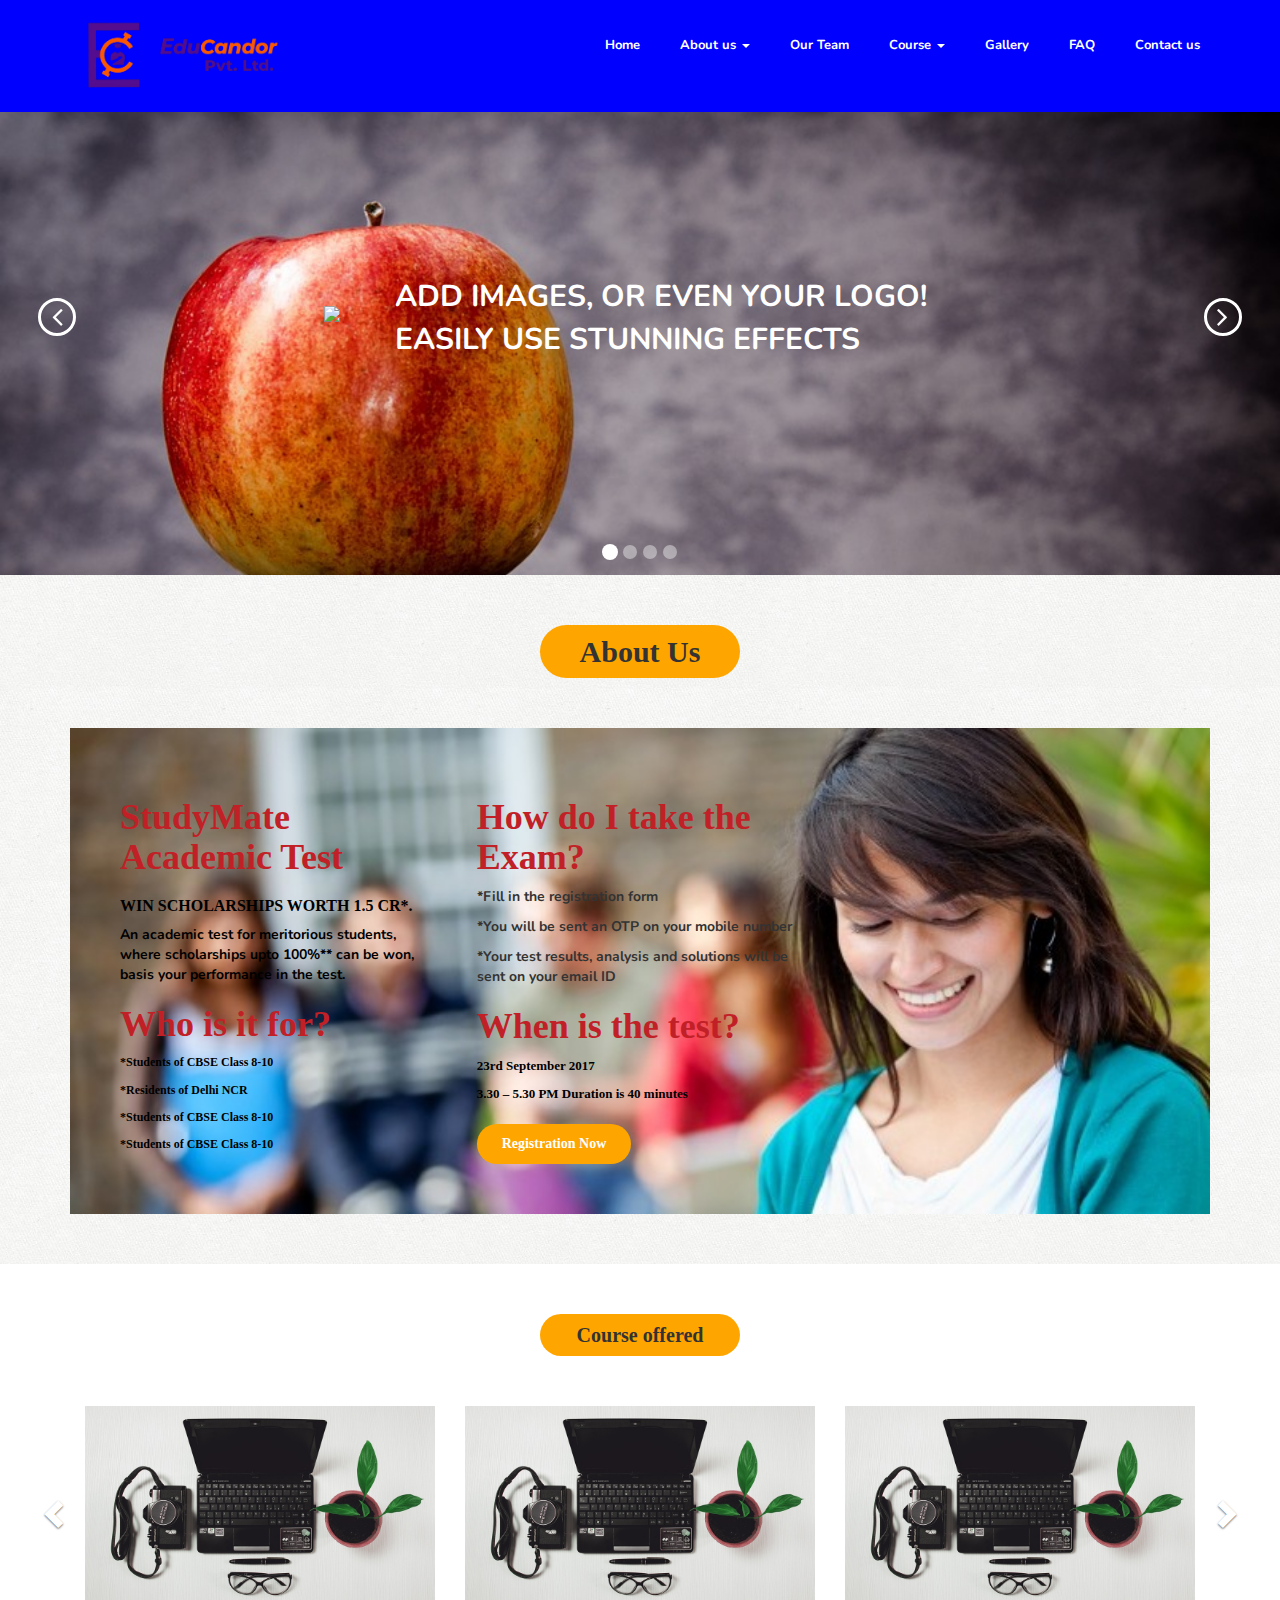
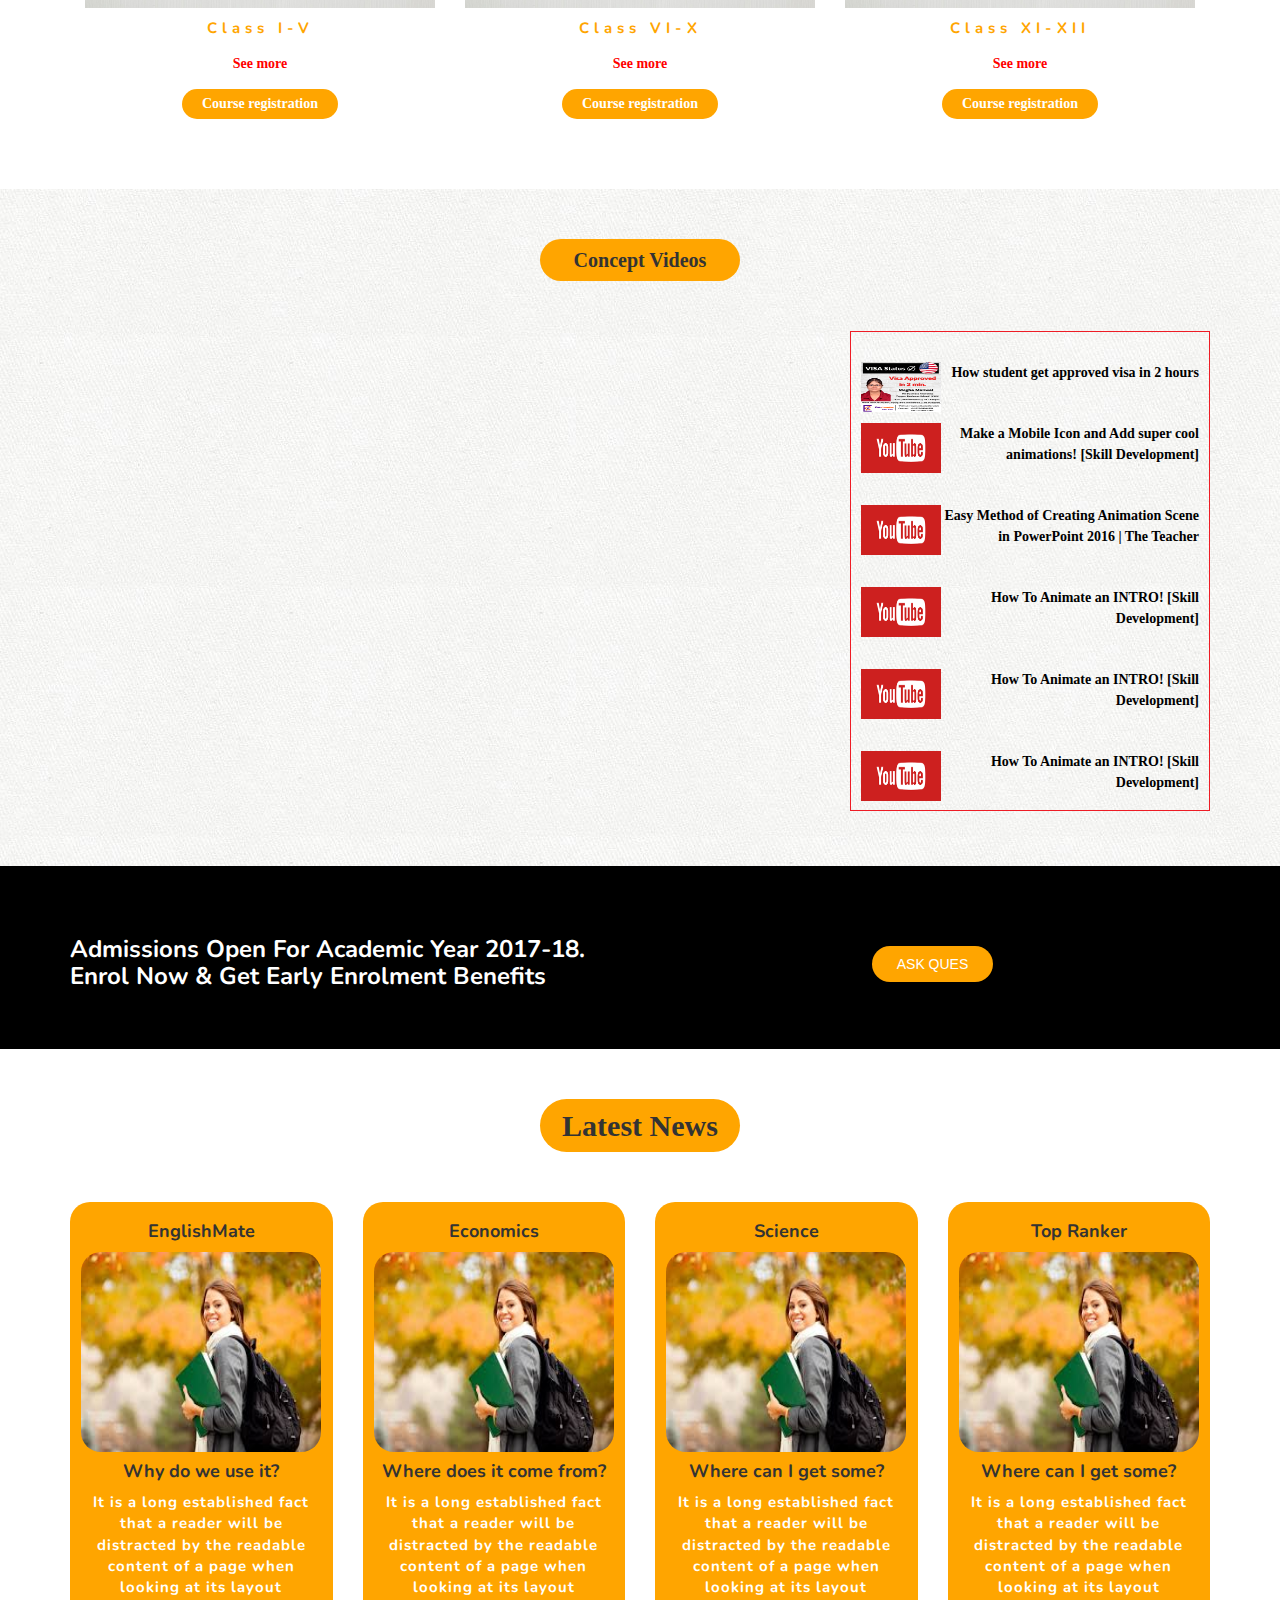
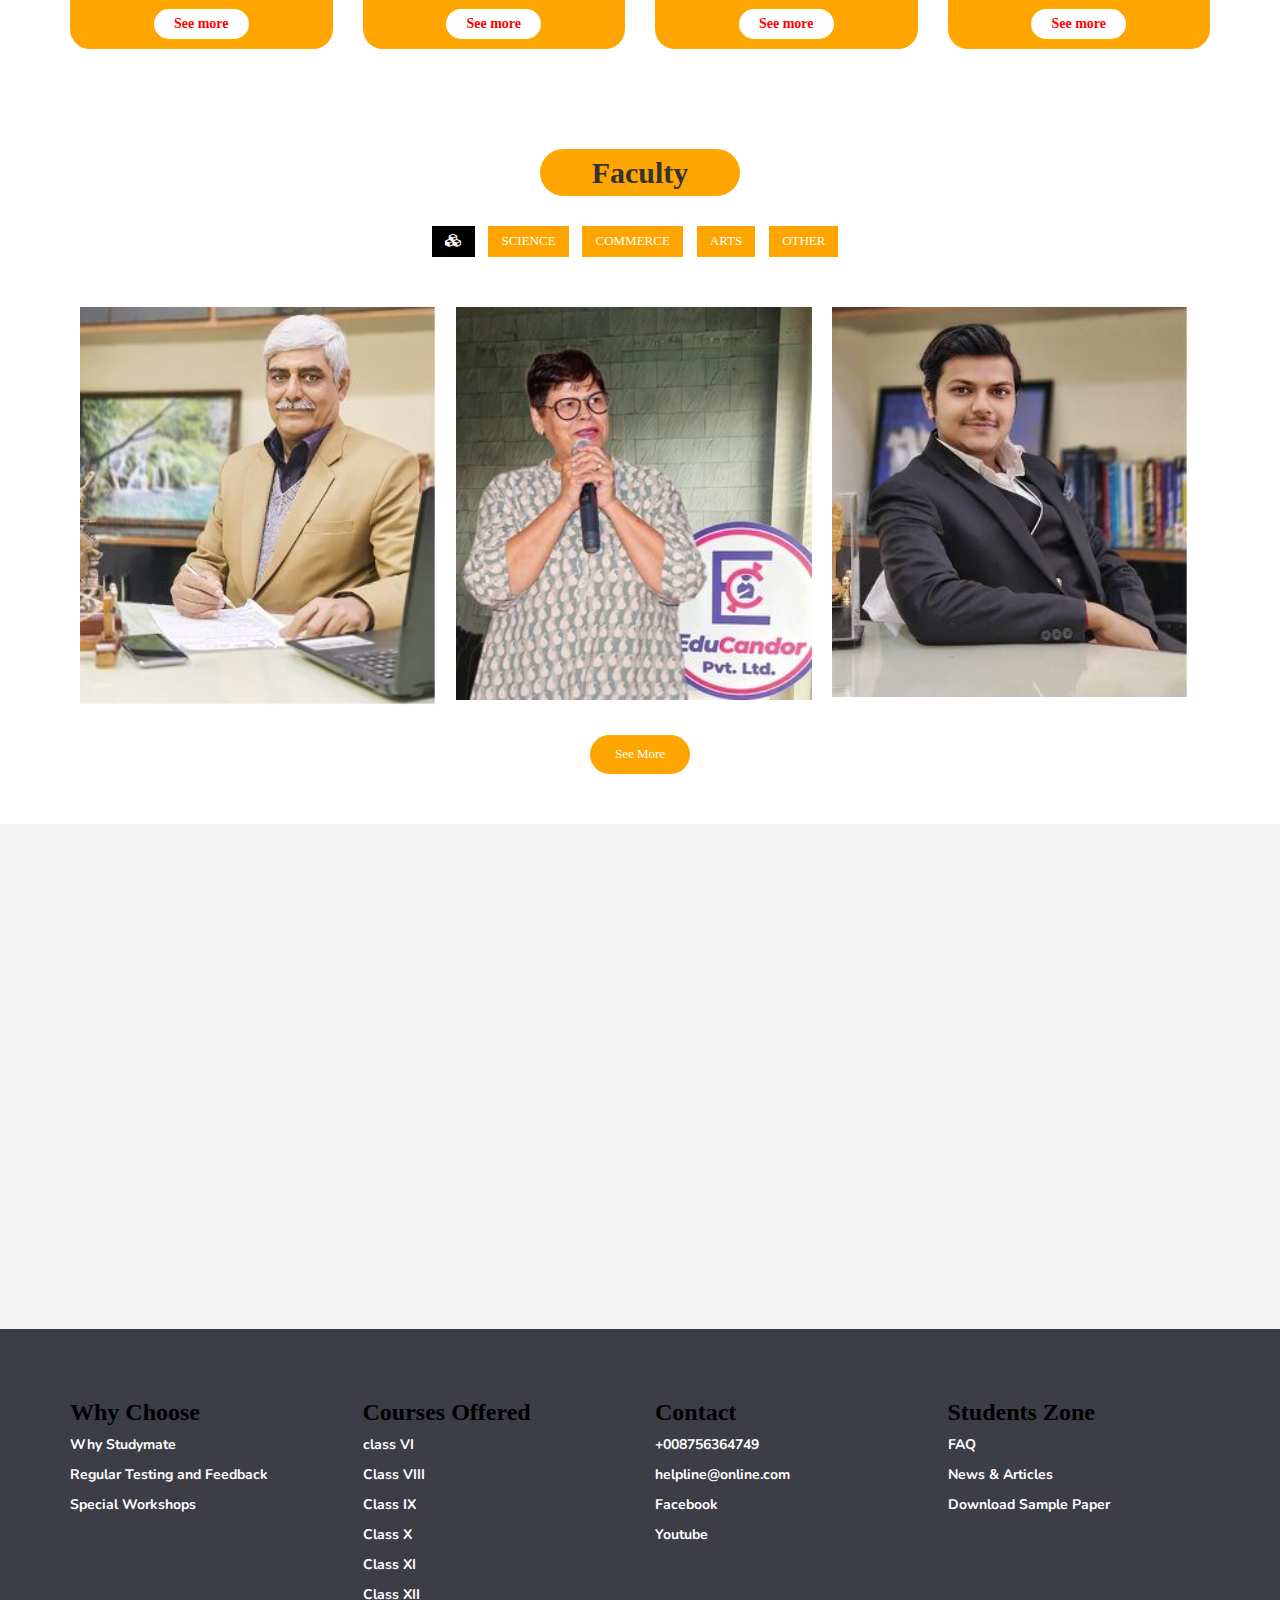
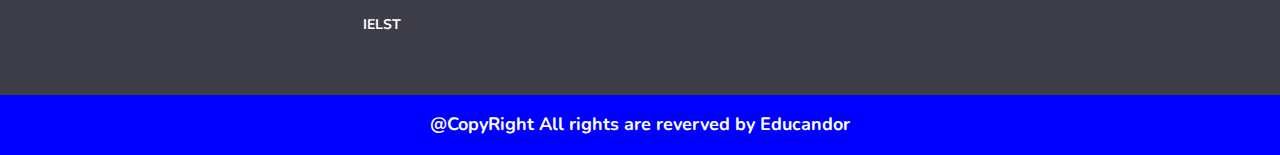
==== commit 564b47df: "Home page edited by rinku" ====
--- a/index.html
+++ b/index.html
@@ -21,15 +21,16 @@
                 <!-- Brand and toggle get grouped for better mobile display -->
                 <div class="navbar-header">
                     <button type="button" class="navbar-toggle collapsed" data-toggle="collapse" data-target="#bs-example-navbar-collapse-1" aria-expanded="false"> <span class="sr-only">Toggle navigation</span> <span class="icon-bar"></span> <span class="icon-bar"></span> <span class="icon-bar"></span> </button> <a class="navbar-brand" href="#">
-                    <img id="logo-img" src="image/EduLogo.png" alt=""></a> </div>
+                    </a> </div>
                 <!-- Collect the nav links, forms, and other content for toggling -->
                 <div class="collapse navbar-collapse" id="bs-example-navbar-collapse-1">
-                     <form class="navbar-form navbar-left">
+                     <!-- <form class="navbar-form navbar-left">
         <div class="form-group">
           <input type="text" class="form-control" placeholder="Search">
         </div>
         <button type="submit" class="btn btn-default">Submit</button>
-      </form>
+      </form> -->
+      <img id="Logo-img" src="image/Educandor-Logo.png" alt="">
                     <ul class="nav navbar-nav navbar-right">
                         <li><a href="index.html">Home</a></li>
                         <li class="dropdown"> <a href="#" class="dropdown-toggle" data-toggle="dropdown" role="button" aria-haspopup="true" aria-expanded="false">About us <span class="caret"></span></a>
@@ -254,7 +255,7 @@
         <div class="col-md-8">
             <div class="video-009p">
                 <figure>
-         <iframe width="754" height="480" src="https://www.youtube.com/embed/6dQXtSfN54k" frameborder="0" allowfullscreen></iframe>
+         <iframe width="750" height="480" src="https://www.youtube.com/embed/GJle20LoO7U?si=ZXXFl-onNqvGjCdD" title="YouTube video player" frameborder="0" allow="accelerometer; autoplay; clipboard-write; encrypted-media; gyroscope; picture-in-picture; web-share" allowfullscreen></iframe>
                 </figure>
             
             </div>
@@ -265,11 +266,11 @@
             <div class="video-info08">
                 <div class="combo007">
                 <div class="thumnil001">
-                    <a href="#">   <img src="image/7.png" alt="image"></a>
-                
-                </div>
-                <div class="thum002-details">
-                <a href="https://www.youtube.com/embed/6dQXtSfN54k" target="_blank">How To Animate an INTRO! [Skill Development]</a>
+                    <a href="#">   <img src="/Students-images/Visa-Approved.png" alt="image"></a>
+                
+                </div>
+                <div class="thum002-details">
+                <a href="https://youtu.be/K2yFRJXAE78?si=9FzpNldK3dGSiVkK" target="_blank">How student get approved visa in 2 hours</a>
                 
                 </div>
                 </div>
@@ -487,11 +488,12 @@
                 <button class="button" data-filter=":not(.transition)">Other</button>
             </div>
             <div class="grid">
-                <div class="element-item transition metal " data-category="transition"> <img src="image/tea%201.jpg">
+                <div class="element-item transition metal " data-category="transition"> <img src="/Teachers-image/Mr. H.S. Shekhawat.jpg">
                     <div class="isotope-overlay">
-                        <a href="#"><h4>R Gurucharan</h4></a> 
-                        <h5>DEAN (STUDENT SERVICES AND PARENT ENGAGEMENT) & HOD - MATHS (XI-XII)</h5>
-                        <p>Mr. Gurucharan teaches across centres for classes XI-XII. He has been responsible for helping build the Mathematics department from inception. He is a...</p>
+                        <a href="#"><h4>Mr. H.S. Shekhawat</h4></a> 
+                        <h5>Chief Executive Officer <br>
+                            Having 40+ Years of Exp. </h5>
+                        <p>Mr. H.S. Shekhawat teaches across centres for classes XI-XII. He has been responsible for helping build the Mathematics department from inception. He is a...</p>
                         <div class="details005">
                        <a href="#"> <button class="teacher002details" type="button">See More</button></a>
                         
@@ -500,23 +502,25 @@
                     
                     </div>
                 </div>
-                <div class="element-item metalloid " data-category="metalloid"> <img src="image/tea%202.jpg">
+                <div class="element-item metalloid " data-category="metalloid"> <img src="/Teachers-image/Ms. Pratibha Sisodia.jpg">
                     <div class="isotope-overlay">
-                            <a href="#"><h4>R Gurucharan</h4></a> 
-                        <h5>DEAN (STUDENT SERVICES AND PARENT ENGAGEMENT) & HOD - MATHS (XI-XII)</h5>
-                        <p>Mr. Gurucharan teaches across centres for classes XI-XII. He has been responsible for helping build the Mathematics department from inception. He is a...</p>
+                            <a href="#"><h4>Ms. Pratibha Sisodia</h4></a> 
+                        <h5>Head of Operations <br>
+                            35+ years of experience</h5>
+                        <p>Ms. Pratibha Sispdia teaches across centres for classes .She has been responsible for helping build the English department from inception.</p>
                         <div class="details005">
                         <a href="#"> <button class="teacher002details" type="button">See More</button></a>
                         
                         </div></div>
                 </div>
-                <div class="element-item post-transition metal " data-category="alkaline-earth"> <img src="image/tea.jpg">
+                <div class="element-item post-transition metal " data-category="alkaline-earth"> <img src="/Teachers-image/Mr. Shantanu Singh.jpg">
                     <div class="isotope-overlay">
-     <a href="#"><h4>R Gurucharan</h4></a> 
-                        <h5>DEAN (STUDENT SERVICES AND PARENT ENGAGEMENT) & HOD - MATHS (XI-XII)</h5>
-                        <p>Mr. Gurucharan teaches across centres for classes XI-XII. He has been responsible for helping build the Mathematics department from inception. He is a...</p>
+     <a href="#"><h4>Mr. Shantanu Singh</h4></a> 
+                        <h5>Director & Founder <br>
+                        Having 7+ Years of Experience.</h5>
+                        <p>Mr. Shantanu across centres for classes XI-XII. He has been responsible for helping build the Mathematics department from inception. He is a...</p>
                       <div class="details005">
-                          <a href="#"> <button class="teacher002details" type="button">See More</button></a>
+                          <a href="#"> <button id="teachermore" class="teacher002details" type="button">See More</button></a>
                         
                         </div>
                     </div>
@@ -537,7 +541,7 @@
         <div class="mapshow004">
        
         <figure>
-            <iframe src="https://www.google.com/maps/embed?pb=!1m18!1m12!1m3!1d14608.039147952015!2d90.36710722258535!3d23.747030403454414!2m3!1f0!2f0!3f0!3m2!1i1024!2i768!4f13.1!3m3!1m2!1s0x3755b8b33cffc3fb%3A0x4a826f475fd312af!2sDhanmondi%2C+Dhaka!5e0!3m2!1sen!2sbd!4v1505965878201" width="1150" height="400" frameborder="0" style="border:0" allowfullscreen></iframe>
+            <iframe src="https://www.google.com/maps/embed?pb=!1m18!1m12!1m3!1d3559.5418625259945!2d75.75384507494543!3d26.854520262589823!2m3!1f0!2f0!3f0!3m2!1i1024!2i768!4f13.1!3m3!1m2!1s0x396db5d69d1a3b91%3A0x9b103f376e6b3573!2sEduCandor%20-%20Overseas%20study%20abroad%20consultants!5e0!3m2!1sen!2sin!4v1709621592376!5m2!1sen!2sin" width="1150" height="400" style="border:0;" allowfullscreen="" loading="lazy" referrerpolicy="no-referrer-when-downgrade"></iframe>
             
             </figure>
         
@@ -615,7 +619,7 @@
     
     </section>
     <section id="bootom-footer">
-    <h4>@CopyRight By Slasstec-2017</h4>
+    <h4>@CopyRight All rights are reverved by Educandor</h4>
     
     </section>
     
--- a/css/style.css
+++ b/css/style.css
@@ -411,7 +411,7 @@
     border-radius: 20px;
     border: none;
     background-color: #000;
-    color: #EE1C25;
+    color: orange;
     font-family: 'IM Fell Great Primer', serif;
     transform: scale(1.1);
     transition: .6s;
@@ -429,7 +429,7 @@
 #course-part h2 {
     text-align: center;
     font-family: 'IM Fell Great Primer', serif;
-    background-color: #EE1C25;
+    background-color: orange;
     padding: 10px;
     width: 200px;
     margin: auto;
@@ -447,7 +447,7 @@
     border-radius: 50px;
     font-size: 20px;
     box-shadow: 0px 0px 5px 5px #EE1C25;
-    color: #EE1C25;
+    color: orange;
     transition: .6s;
 }
 
@@ -497,7 +497,7 @@
     margin-top: 10px;
     font-size: 15px;
     letter-spacing: 5px;
-    color: #EE1C25;
+    color: orange;
     text-align: center;
 }
 
@@ -506,9 +506,9 @@
     margin-top: 10px;
 }
 
-.see-more007 {
+.see-more007{
     padding: 5px 20px 5px 20px;
-    background-color: #EE1C25;
+    background-color: orange;
     border: none;
     border-radius: 20px;
     color: #fff;
@@ -523,7 +523,7 @@
 .Course-reg07 {
     margin-top: 10px;
     padding: 5px 20px 5px 20px;
-    background-color: #EE1C25;
+    background-color: orange;
     border: none;
     border-radius: 20px;
     color: #fff;
@@ -542,7 +542,7 @@
     font-family: 'IM Fell Great Primer', serif;
     font-weight: bold;
     box-shadow: 0px 0px 5px 5px #EE1C25;
-    color: #EE1C25;
+    color: orange;
     transition: .6s;
 }
 
@@ -558,7 +558,7 @@
 #video-part h2 {
     text-align: center;
     font-family: 'IM Fell Great Primer', serif;
-    background-color: #EE1C25;
+    background-color: orange;
     padding: 10px;
     width: 200px;
     margin: auto;
@@ -576,7 +576,7 @@
     border-radius: 50px;
     font-size: 20px;
     box-shadow: 0px 0px 5px 5px #EE1C25;
-    color: #EE1C25;
+    color: orange;
     transition: .6s;
 }
 
@@ -595,9 +595,8 @@
 .thumnil001 {
     float: left;
 }
-#logo-img{
-    width: 200px;
-    height: 200px;
+#Logo-img{
+width: 200px;
 }
 
 .thumnil001 img {
@@ -637,7 +636,7 @@
 
 .ques008-button {
     padding: 8px 25px 8px 25px;
-    background-color: #EE1C25;
+    background-color: orange;
     border-radius: 20px;
     margin-top: 30px;
     border: none;
@@ -652,7 +651,7 @@
     border-radius: 20px;
     margin-top: 30px;
     border: none;
-    color: #EE1C25;
+    color: orange;
     transform: scale(1.1);
     transition: .6s;
 }
@@ -669,7 +668,7 @@
 #latest004 h2 {
     text-align: center;
     font-family: 'IM Fell Great Primer', serif;
-    background-color: #EE1C25;
+    background-color: orange;
     padding: 10px;
     width: 200px;
     margin: auto;
@@ -685,13 +684,13 @@
     margin: auto;
     border-radius: 50px;
     box-shadow: 0px 0px 5px 5px #EE1C25;
-    color: #EE1C25;
+    color: orange;
     transition: .6s;
 }
 
 .coursr-01 {
     text-align: center;
-    background-color: #EE1C25;
+    background-color: orange;
     padding: 10px;
     border-radius: 20px;
     margin-top: 50px;
@@ -700,7 +699,7 @@
 
 .coursr-01:hover {
     text-align: center;
-    background-color: #EE1C25;
+    background-color: red;
     padding: 10px;
     border-radius: 20px;
     margin-top: 50px;
@@ -748,7 +747,7 @@
     background-color: white;
     border: none;
     border-radius: 20px;
-    color: #EE1C25;
+    color: red;
     font-family: 'IM Fell Great Primer', serif;
     font-weight: bold;
 }
@@ -774,7 +773,7 @@
 #portfolio h2 {
     text-align: center;
     font-family: 'IM Fell Great Primer', serif;
-    background-color: #EE1C25;
+    background-color: orange;
     padding: 7px;
     width: 200px;
     margin: auto;
@@ -790,7 +789,7 @@
     margin: auto;
     border-radius: 50px;
     box-shadow: 0px 0px 5px 5px #EE1C25;
-    color: #EE1C25;
+    color: orange;
     transition: .6s;
 }
 
@@ -801,7 +800,7 @@
 .button {
     display: inline-block;
     padding: 0.5em 1.0em;
-    background: #EE1C25;
+    background: orange;
     border: none;
     text-transform: uppercase;
     color: #fff;
@@ -905,7 +904,7 @@
 
 .teacher002details {
     padding: 8px 20px 8px 20px;
-    background-color: #000;
+    background-color: black;
     border: none;
     color: white;
     font-family: 'IM Fell Great Primer', serif;
@@ -929,7 +928,7 @@
 
 .teacher002details-button {
     padding: 10px 25px 10px 25px;
-    background-color: #EE1C25;
+    background-color: orange;
     border: none;
     color: white;
     font-family: 'IM Fell Great Primer', serif;
@@ -941,7 +940,7 @@
     padding: 10px 25px 10px 25px;
     background-color: #000;
     border: none;
-    color: #EE1C25;
+    color: orange;
     font-family: 'IM Fell Great Primer', serif;
     font-size: 13px;
     border-radius: 20px;
@@ -1330,7 +1329,7 @@
 }
 
 .f-001 h3 {
-    color: #EE1C25;
+    color: black;
     font-family: 'IM Fell Great Primer', serif;
 }
 
@@ -1350,7 +1349,7 @@
 /*f-002*/
 
 .f-002 h3 {
-    color: #EE1C25;
+    color: black;
     font-family: 'IM Fell Great Primer', serif;
 }
 
@@ -1370,7 +1369,7 @@
 /*f-003*/
 
 .f-003 h3 {
-    color: #EE1C25;
+    color: black;
     font-family: 'IM Fell Great Primer', serif;
 }
 
@@ -1390,7 +1389,7 @@
 /*f-004*/
 
 .f-004 h3 {
-    color: #EE1C25;
+    color: black;
     font-family: 'IM Fell Great Primer', serif;
 }
 
@@ -1407,8 +1406,9 @@
 }
 
 #bootom-footer {
-    background-color: #EE1C25;
-    padding: 10px;
-    text-align: center;
-    font-family: 'IM Fell Great Primer', serif;
+    background-color: blue;
+    padding: 10px;
+    text-align: center;
+    font-family: 'IM Fell Great Primer', serif;
+    color: white;
 }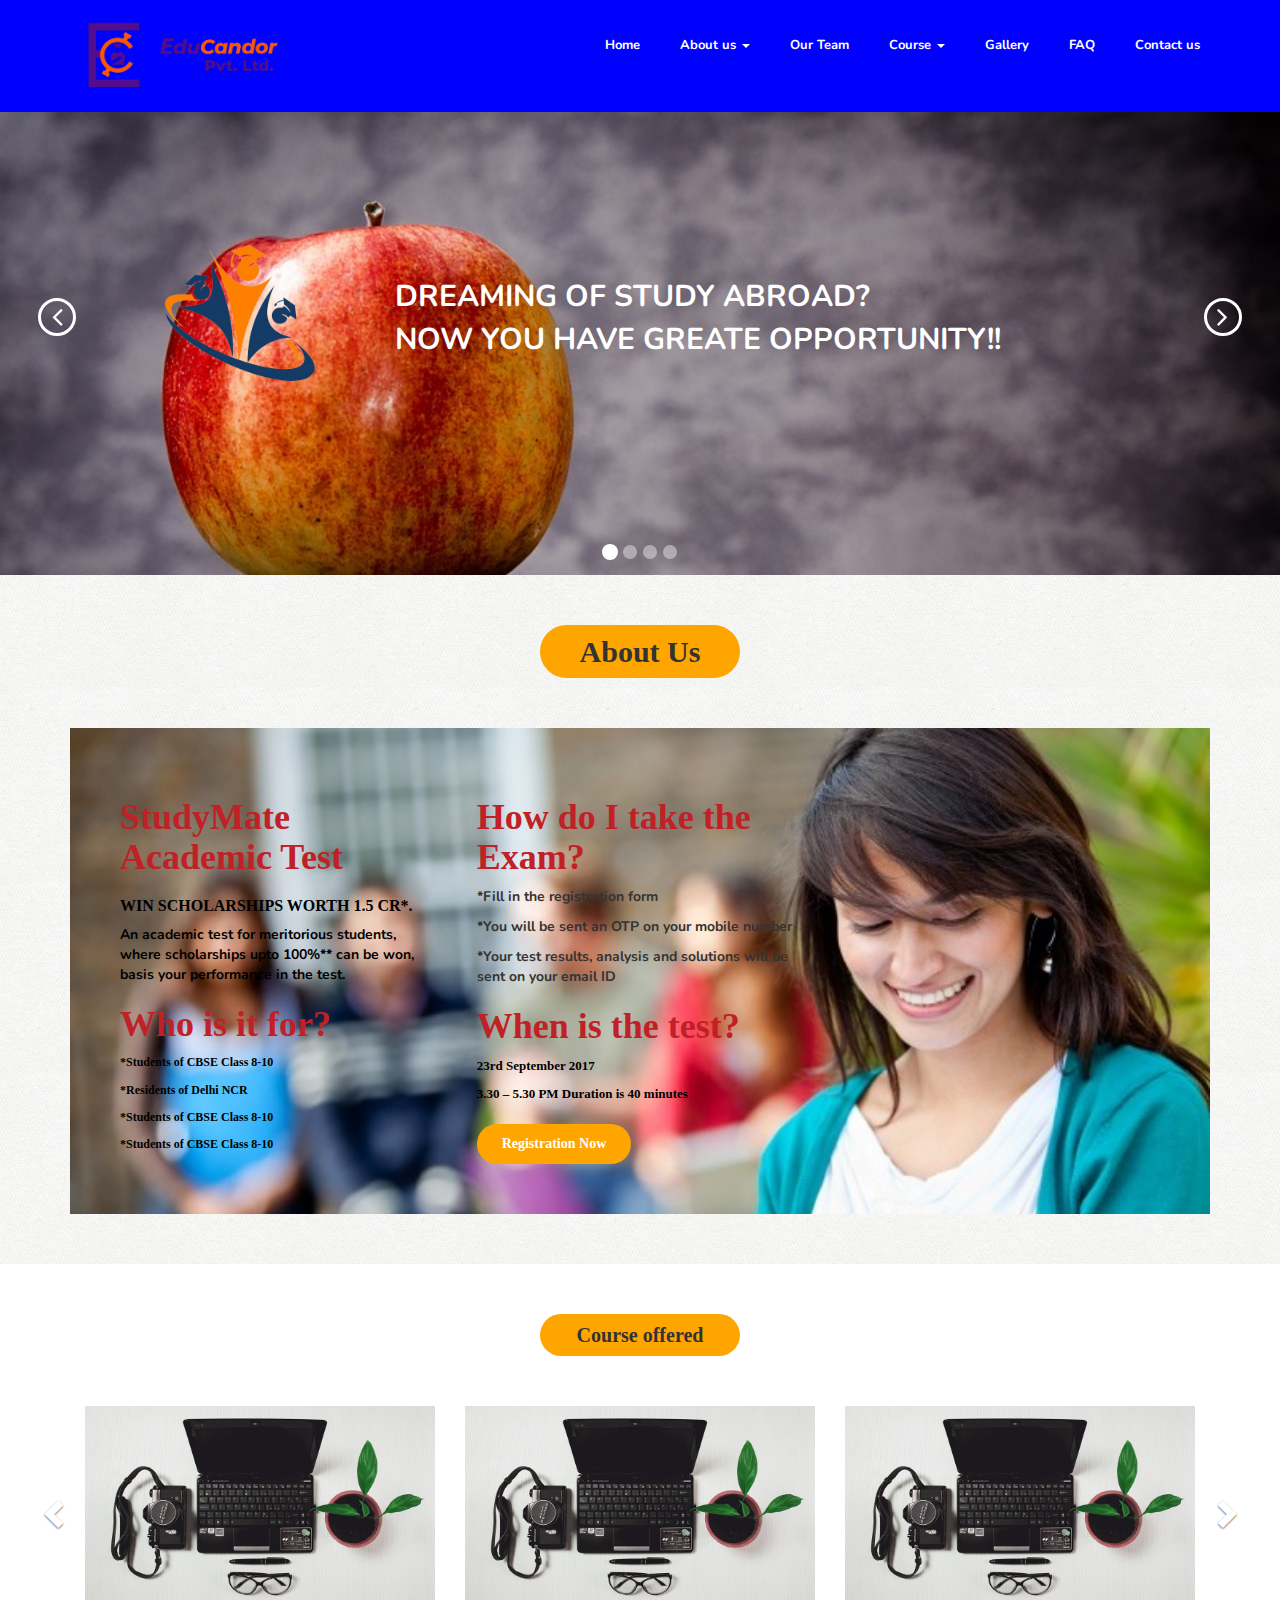
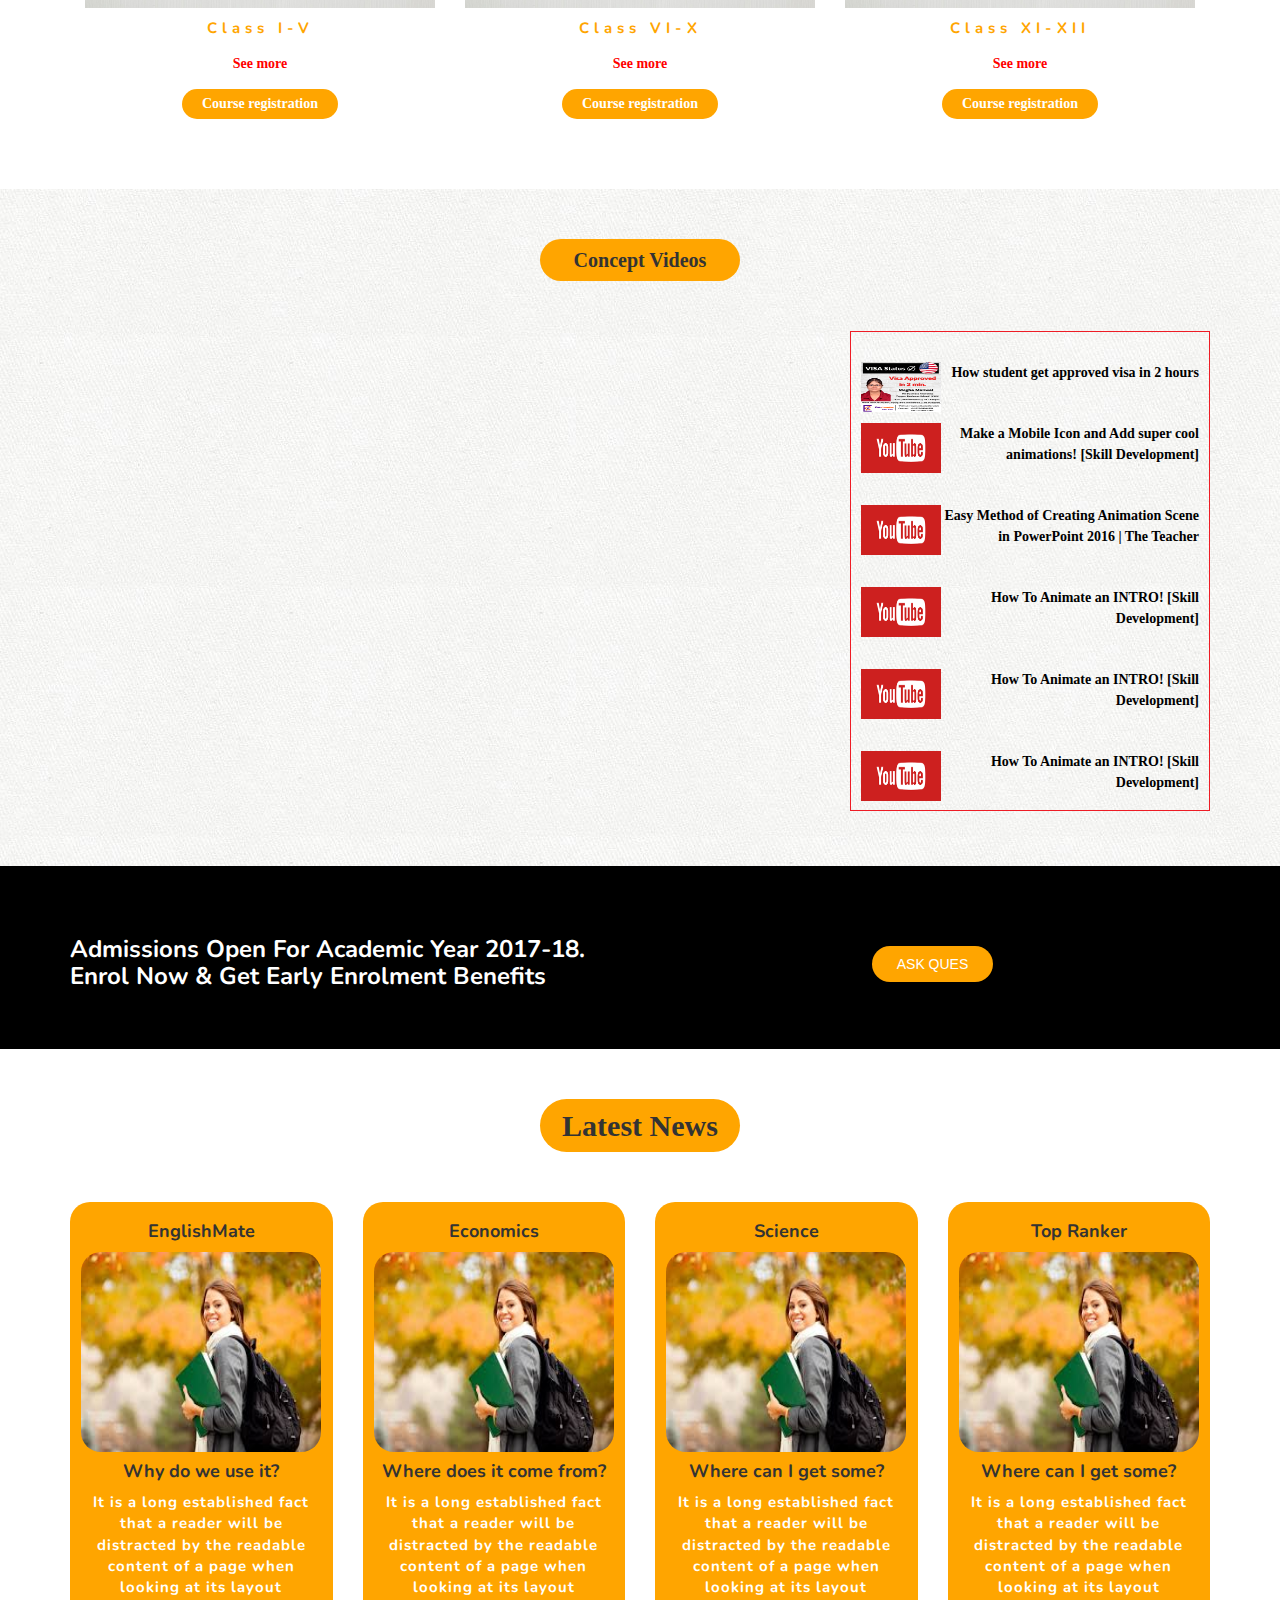
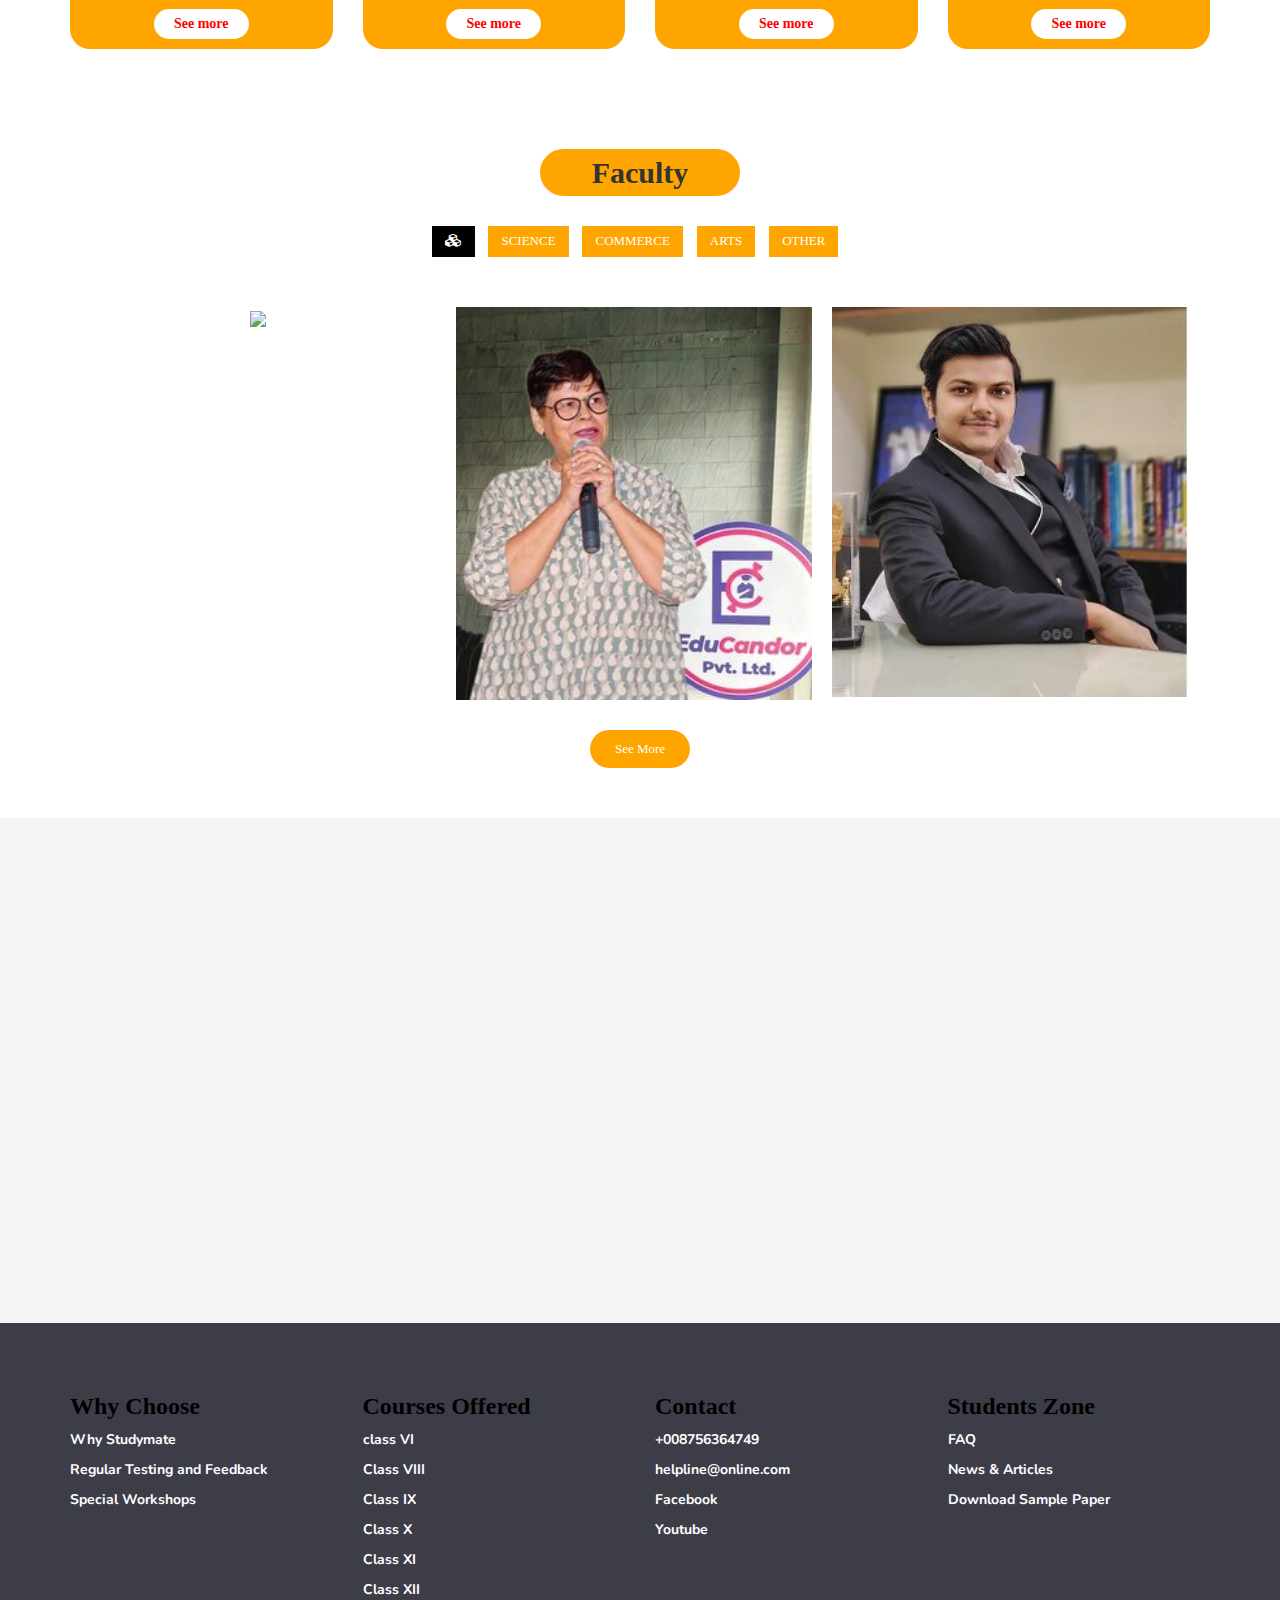
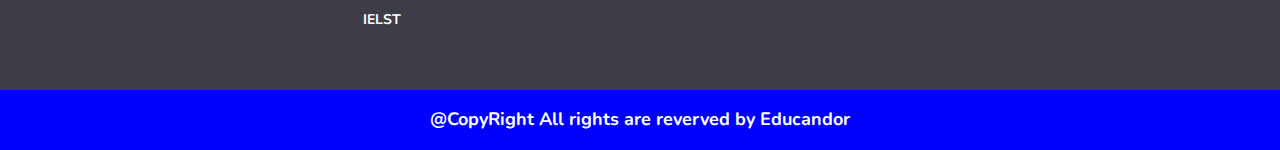
==== commit 9537e958: "Updated" ====
--- a/index.html
+++ b/index.html
@@ -20,6 +20,7 @@
             <div class="container">
                 <!-- Brand and toggle get grouped for better mobile display -->
                 <div class="navbar-header">
+                    <img id="Logo-img" src="image/Educandor-Logo.png" alt="">
                     <button type="button" class="navbar-toggle collapsed" data-toggle="collapse" data-target="#bs-example-navbar-collapse-1" aria-expanded="false"> <span class="sr-only">Toggle navigation</span> <span class="icon-bar"></span> <span class="icon-bar"></span> <span class="icon-bar"></span> </button> <a class="navbar-brand" href="#">
                     </a> </div>
                 <!-- Collect the nav links, forms, and other content for toggling -->
@@ -30,7 +31,7 @@
         </div>
         <button type="submit" class="btn btn-default">Submit</button>
       </form> -->
-      <img id="Logo-img" src="image/Educandor-Logo.png" alt="">
+      
                     <ul class="nav navbar-nav navbar-right">
                         <li><a href="index.html">Home</a></li>
                         <li class="dropdown"> <a href="#" class="dropdown-toggle" data-toggle="dropdown" role="button" aria-haspopup="true" aria-expanded="false">About us <span class="caret"></span></a>
@@ -73,10 +74,10 @@
                     <div class="item active slide1">
                         <div class="row">
                             <div class="container">
-                                <div class="col-md-3 text-right"> <img style="max-width: 200px;" data-animation="animated zoomInLeft" src="http://s20.postimg.org/pfmmo6qj1/window_domain.png"> </div>
+                                <div class="col-md-3 text-right"> <img style="max-width: 200px;" data-animation="animated zoomInLeft" src="/image/Logos/Logo1_Slider.png"> </div>
                                 <div class="col-md-9 text-left">
-                                    <h3 data-animation="animated bounceInDown">Add images, or even your logo!</h3>
-                                    <h4 data-animation="animated bounceInUp">Easily use stunning effects</h4> </div>
+                                    <h3 data-animation="animated bounceInDown">Dreaming Of Study Abroad?</h3>
+                                    <h4 data-animation="animated bounceInUp">Now You Have Greate Opportunity!!</h4> </div>
                             </div>
                         </div>
                     </div>
@@ -87,7 +88,7 @@
                                 <div class="col-md-7 text-left">
                                     <h3 data-animation="animated bounceInDown"> 50 animation options A beautiful</h3>
                                     <h4 data-animation="animated bounceInUp">Create beautiful slideshows </h4> </div>
-                                <div class="col-md-5 text-right"> <img style="max-width: 200px;" data-animation="animated zoomInLeft" src="http://s20.postimg.org/sp11uneml/rack_server_unlock.png"> </div>
+                                <div class="col-md-5 text-right"> <img style="max-width: 200px;" data-animation="animated zoomInLeft" src="/image/Logos/Logo2_Slider.png"> </div>
                             </div>
                         </div>
                     </div>
@@ -488,7 +489,7 @@
                 <button class="button" data-filter=":not(.transition)">Other</button>
             </div>
             <div class="grid">
-                <div class="element-item transition metal " data-category="transition"> <img src="/Teachers-image/Mr. H.S. Shekhawat.jpg">
+                <div class="element-item transition metal " data-category="transition"> <img src="/Teachers-image/Mr. H.S. Shekhawat.JPG">
                     <div class="isotope-overlay">
                         <a href="#"><h4>Mr. H.S. Shekhawat</h4></a> 
                         <h5>Chief Executive Officer <br>
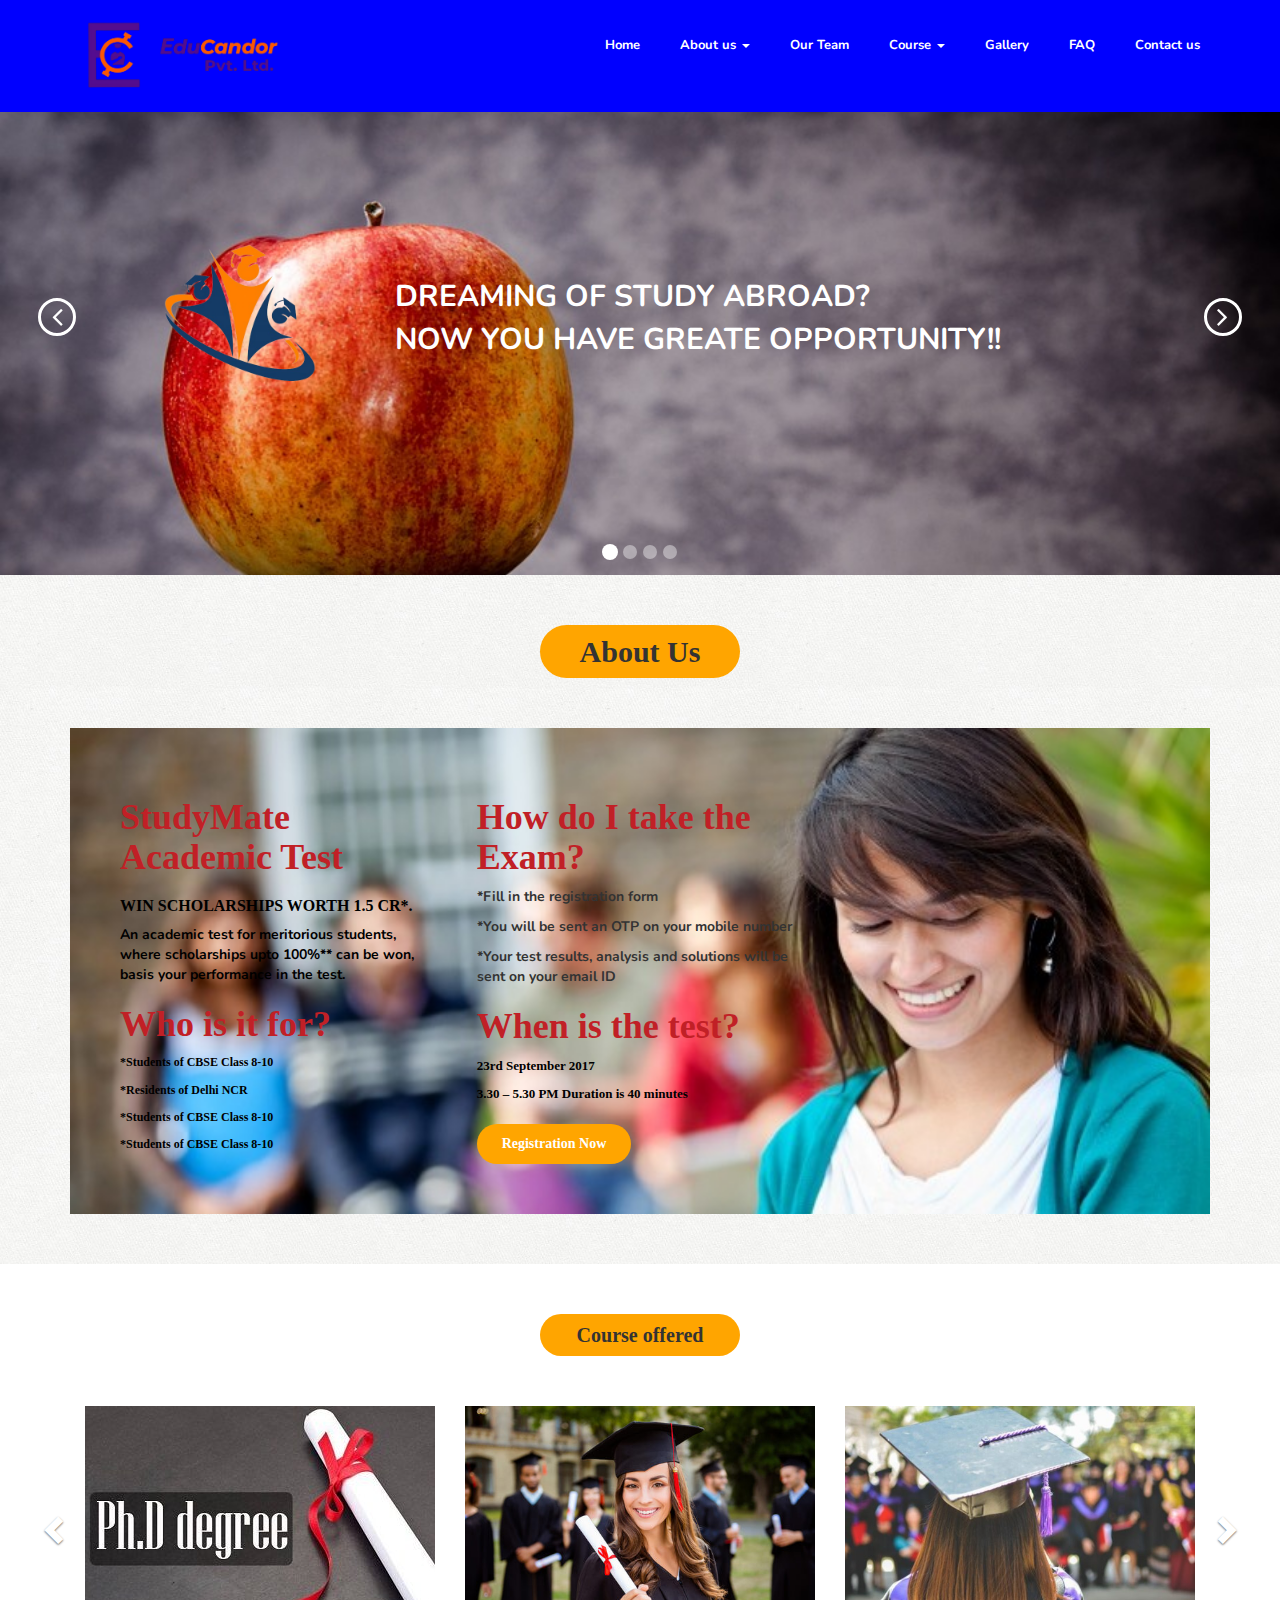
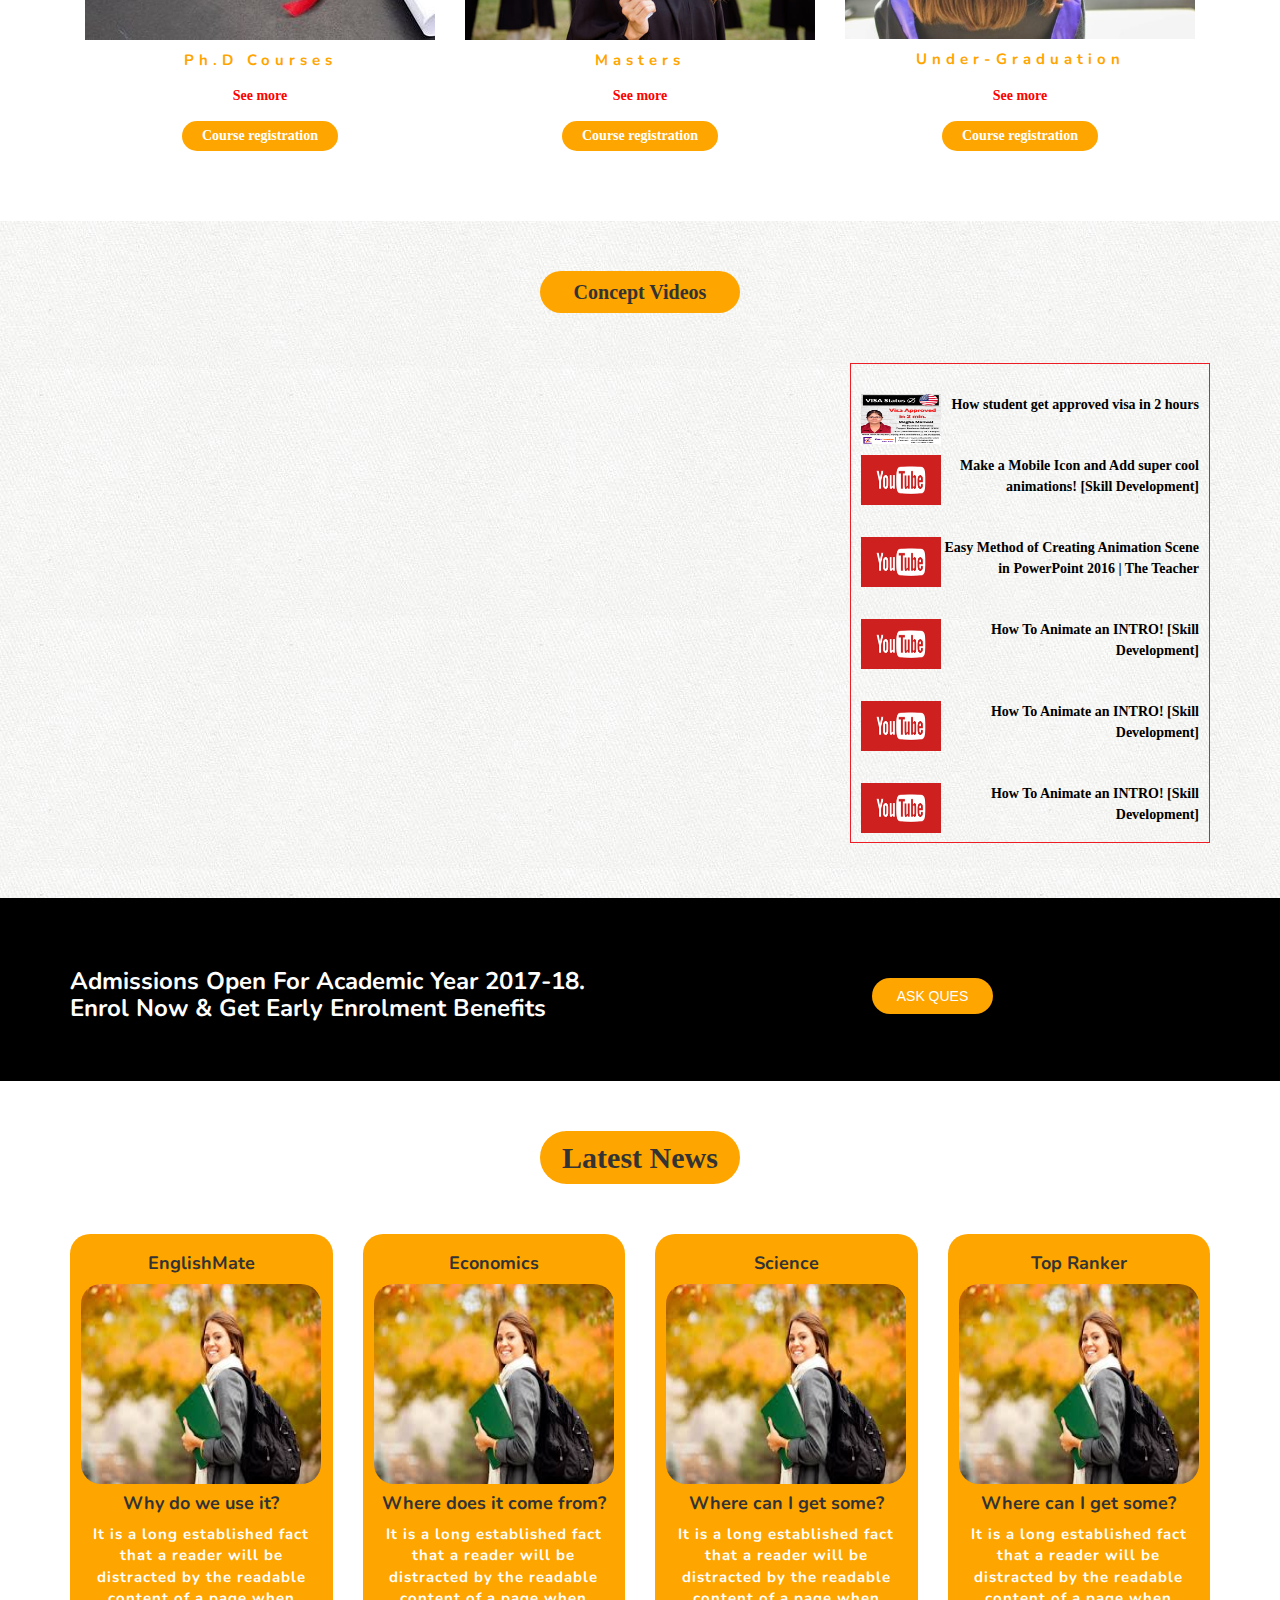
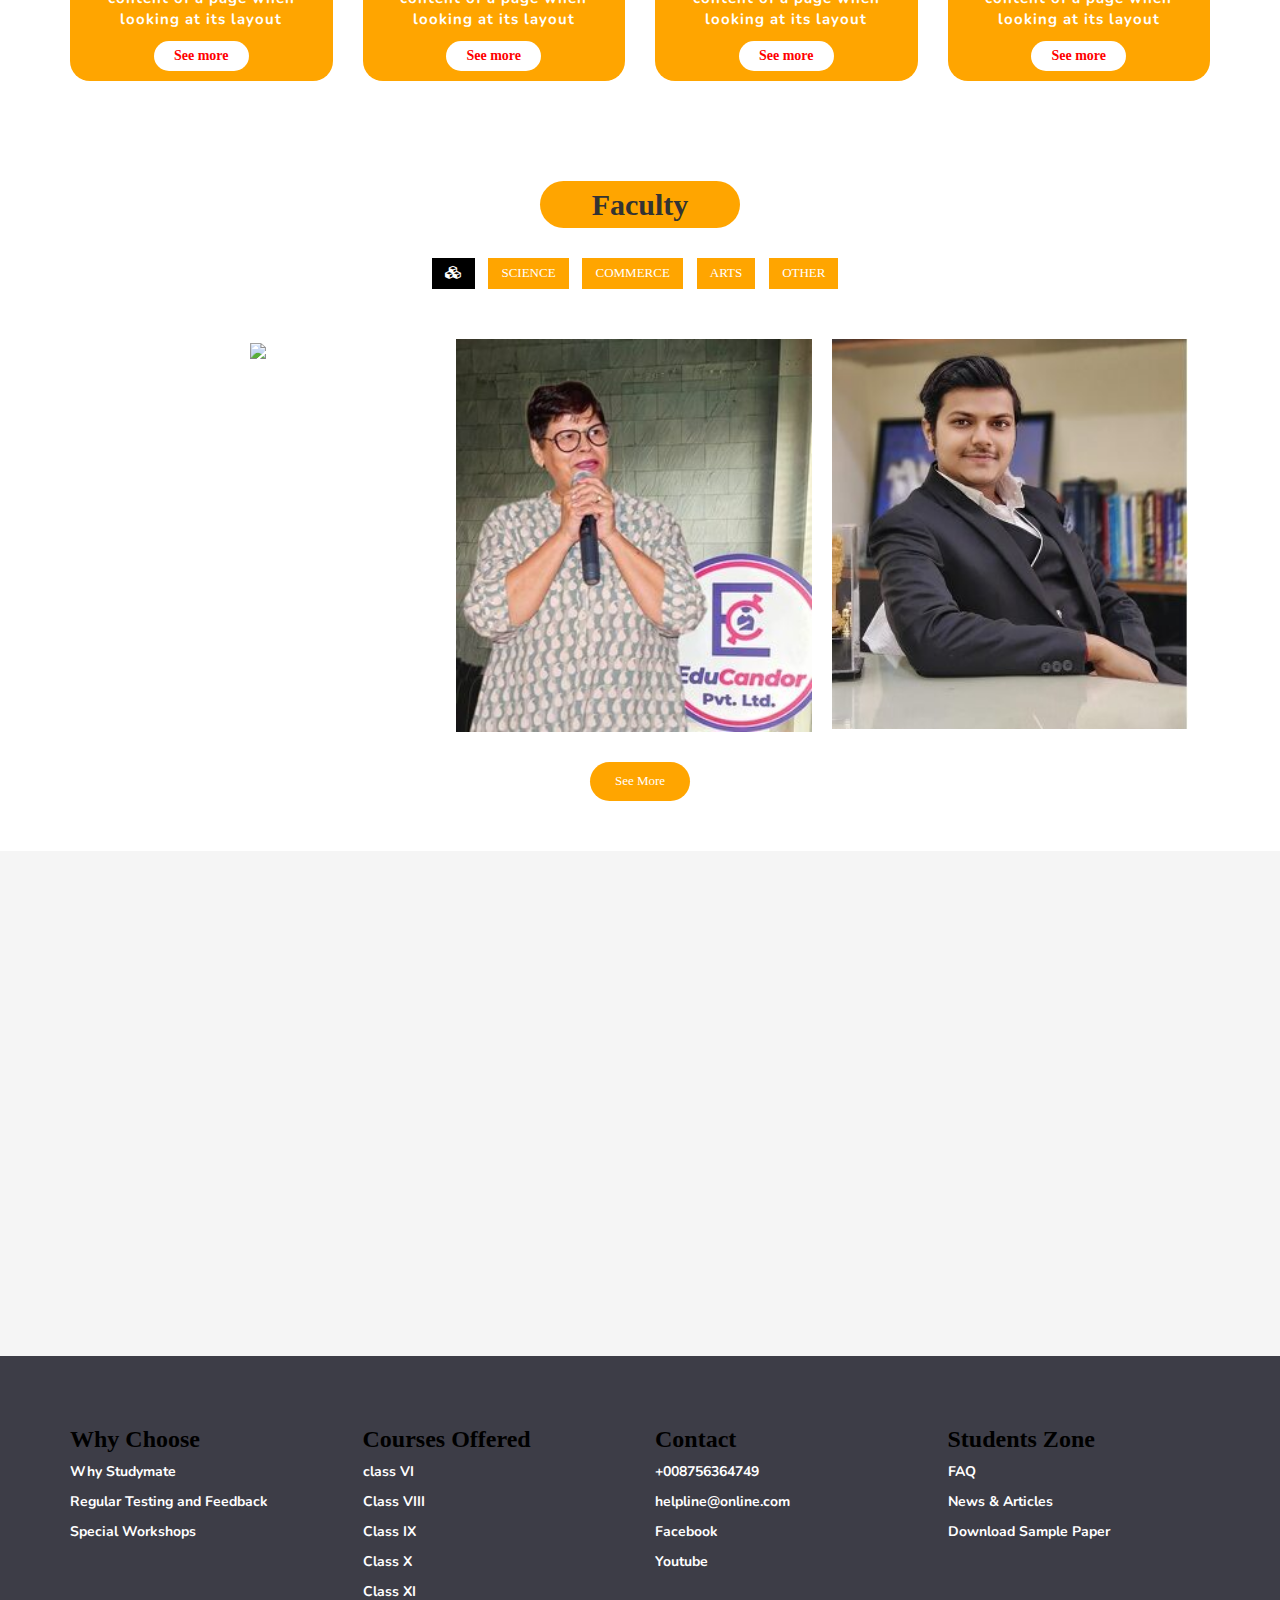
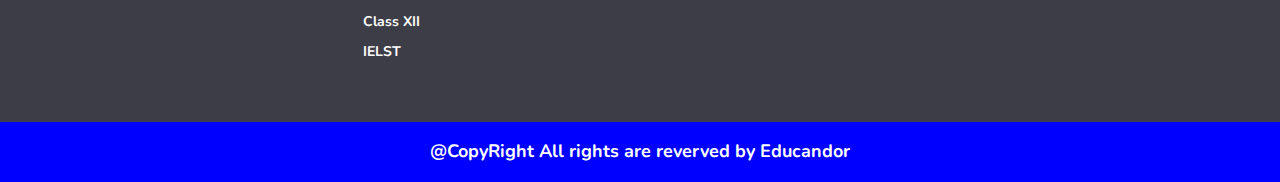
==== commit 0045ff0c: "Updated" ====
--- a/index.html
+++ b/index.html
@@ -176,8 +176,8 @@
                         <div class="carousel-inner">
                             <div class="item active">
                                 <div class="col-xs-4 col-md-4">
-                                    <a href="#1"><img src="image/computer.jpg" class="img-responsive"></a>
-                                    <p>Class I-V</p>
+                                    <a href="#1"><img src="image/Courses/course_PHD.jpg" class="img-responsive"></a>
+                                    <p>Ph.D Courses</p>
                                     <div class="C03-button">
                                         <a href="#">
                                             <button type="button" class="see-more007"> See more</button>
@@ -192,8 +192,8 @@
                             </div>
                             <div class="item">
                                 <div class="col-xs-4 col-md-4">
-                                    <a href="#1"><img src="image/computer.jpg" class="img-responsive"></a>
-                                    <p>Class VI-X</p>
+                                    <a href="#1"><img src="image/Courses/course_Masters.jpg" class="img-responsive"></a>
+                                    <p>Masters</p>
                                     <div class="C03-button">
                                         <a href="#">
                                             <button type="button" class="see-more007"> See more</button>
@@ -208,8 +208,8 @@
                             </div>
                             <div class="item">
                                 <div class="col-xs-4 col-md-4">
-                                    <a href="#1"><img src="image/computer.jpg" class="img-responsive"></a>
-                                    <p>Class XI-XII</p>
+                                    <a href="#1"><img src="image/Courses/course_Graduation.jpg" class="img-responsive"></a>
+                                    <p>Under-Graduation</p>
                                     <div class="C03-button">
                                         <a href="#">
                                             <button type="button" class="see-more007"> See more</button>
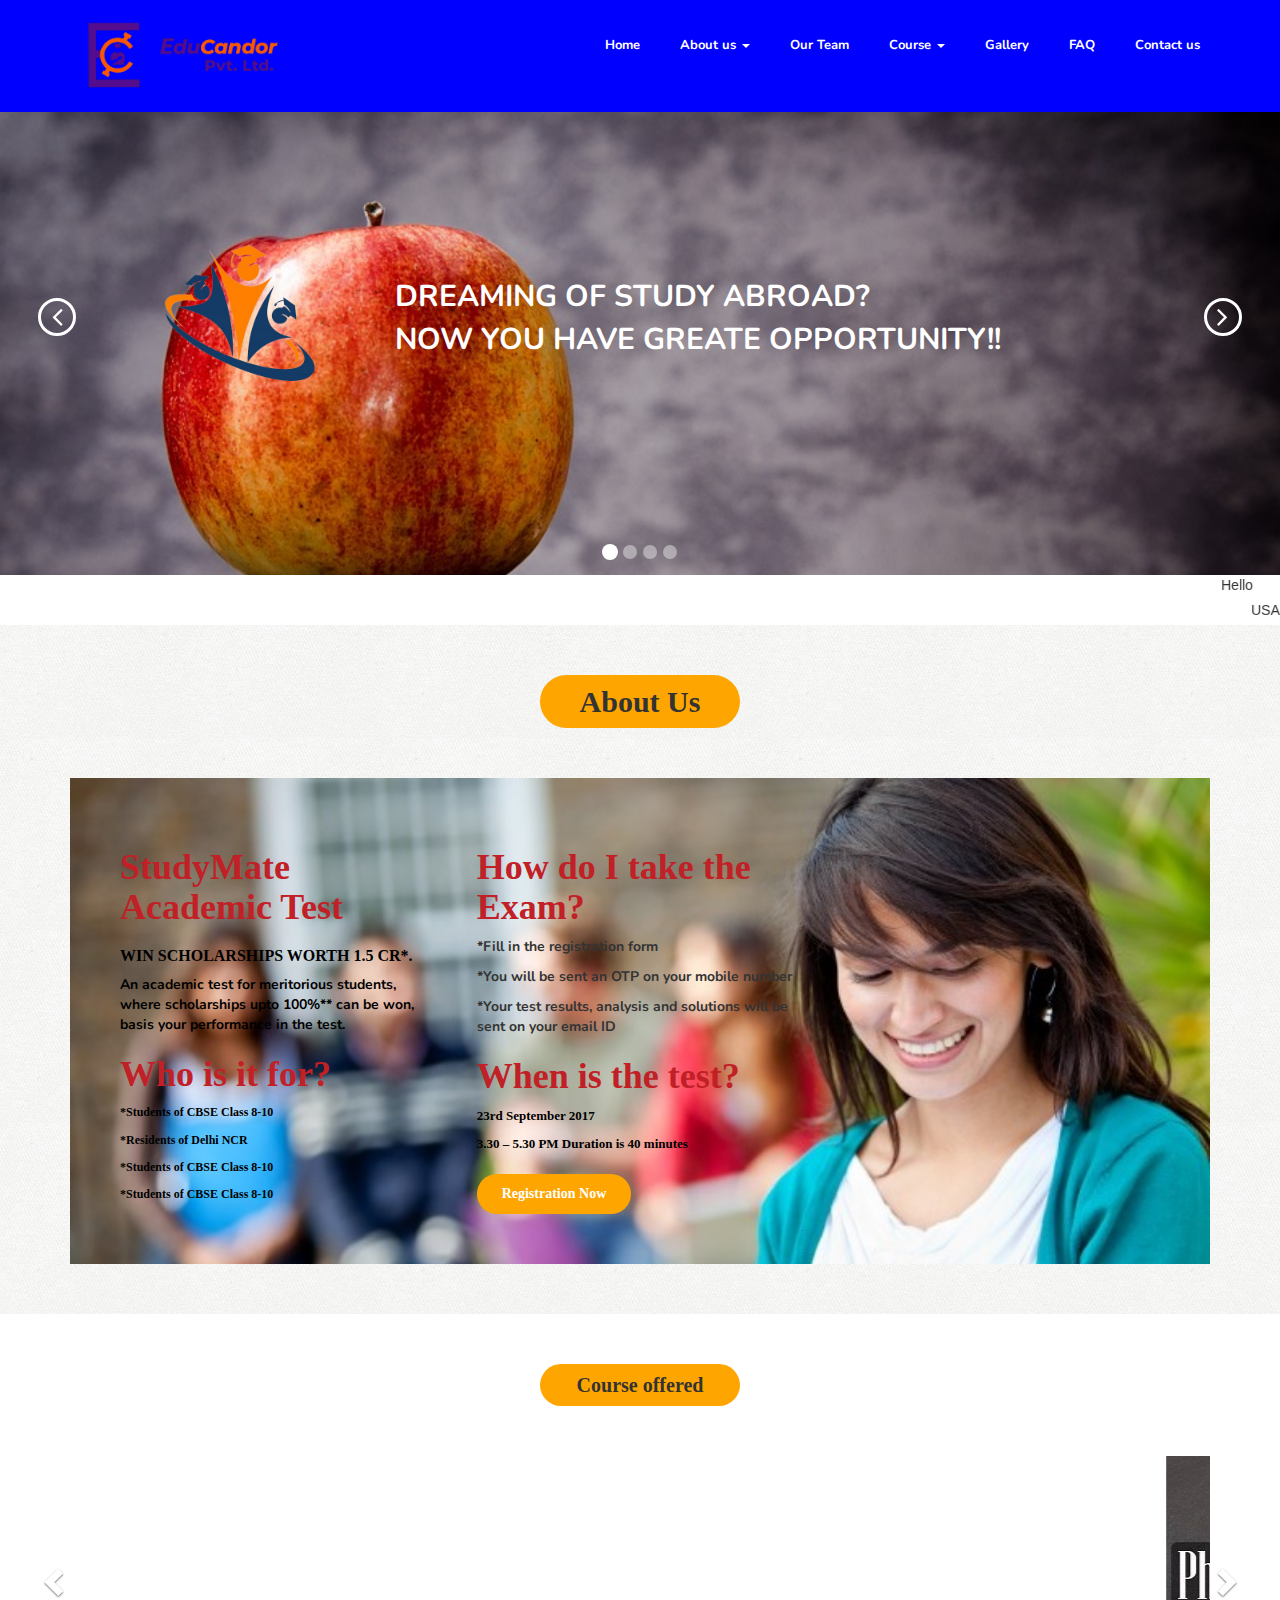
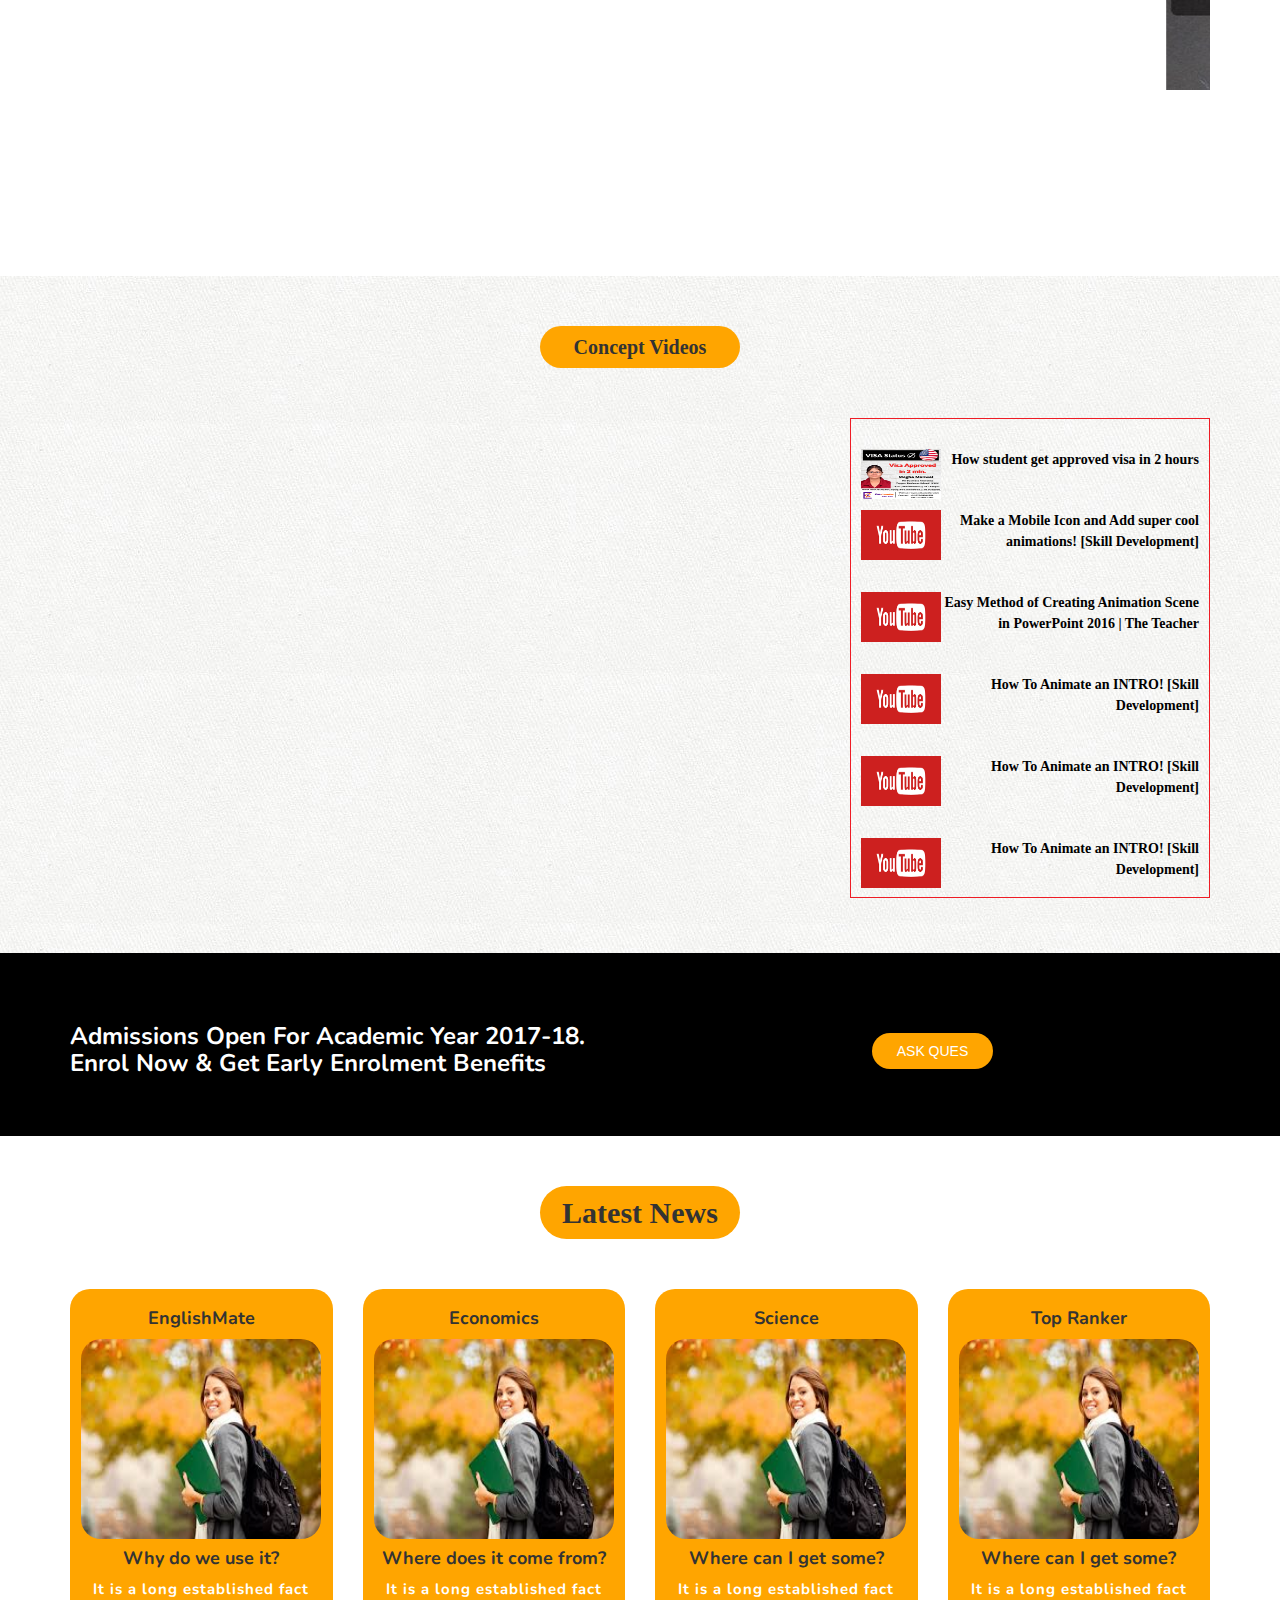
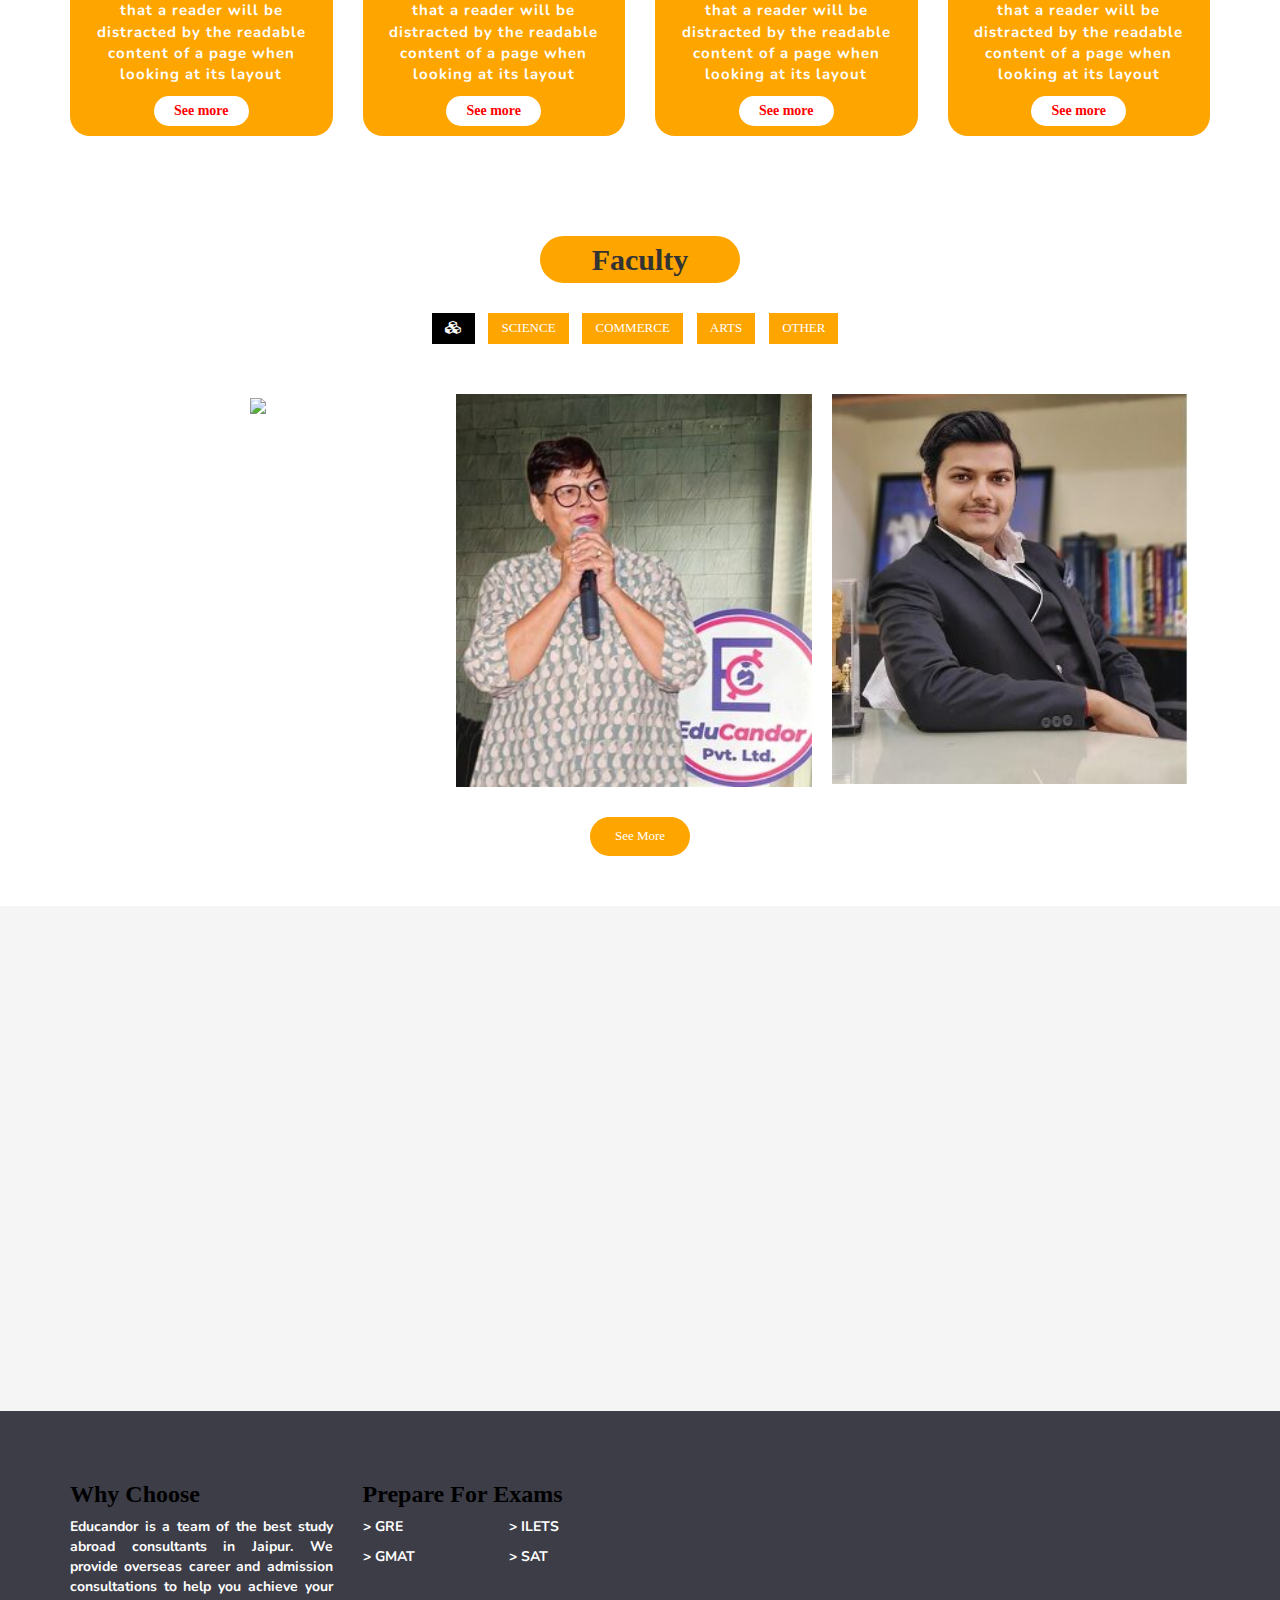
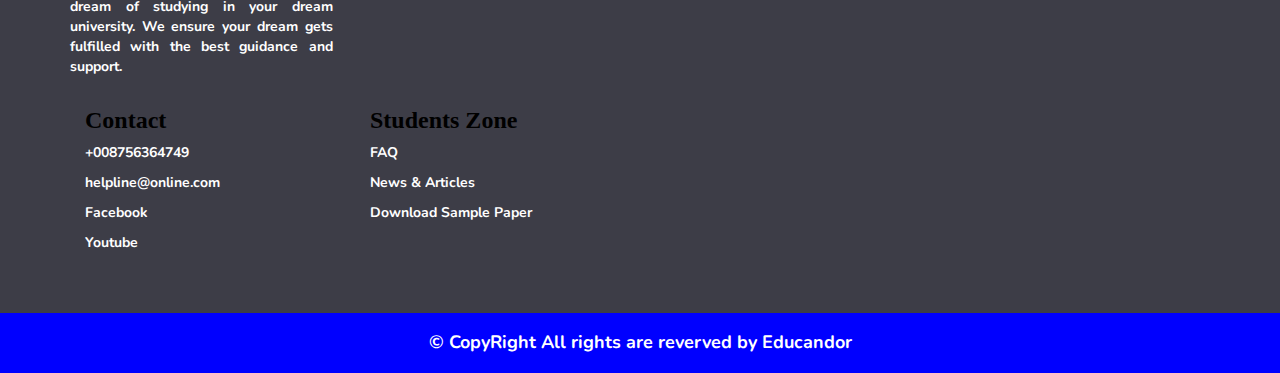
==== commit 92e12b37: "Resposive update" ====
--- a/index.html
+++ b/index.html
@@ -122,6 +122,25 @@
             </div>
         </div>
     </section>
+    <section id="Universities">
+        <marquee behavior="slide" direction="left" loop="infinite">Hello</marquee>
+        <div class="row">
+            <marquee behavior="slide" direction="left" loop="-1">
+            <div class="col-md-3">
+                USA
+            </div>
+            <div class="col-md-3">
+                UAE
+            </div>
+            <div class="col-md-3">
+                UK
+            </div>
+            <div class="col-md-3">
+                Australai
+            </div>
+            </marquee>
+        </div>
+    </section>
     <!--    about us section -->
     <section id="about_us">
         <h2>About Us</h2>
@@ -167,13 +186,15 @@
         </div>
     </section>
     <!--    course offered -->
-    <section id="course-part">
+    <section id="course-part" >
         <h2>Course offered </h2>
         <div class="container">
             <div class="row">
                 <div class="col-md-12">
-                    <div class="carousel slide multi-item-carousel" id="theCarousel">
+                        <div class="carousel slide multi-item-carousel" id="theCarousel">
+                            <marquee behavior="slide" direction="left">
                         <div class="carousel-inner">
+                          
                             <div class="item active">
                                 <div class="col-xs-4 col-md-4">
                                     <a href="#1"><img src="image/Courses/course_PHD.jpg" class="img-responsive"></a>
@@ -238,10 +259,13 @@
                                     </div>
                                 </div>
                             </div>
+                          
                             <!-- add  more items here -->
                             <!-- Example item start:  -->
                             <!--  Example item end -->
-                        </div> <a class="left carousel-control" href="#theCarousel" data-slide="prev"><i class="glyphicon glyphicon-chevron-left"></i></a> <a class="right carousel-control" href="#theCarousel" data-slide="next"><i class="glyphicon glyphicon-chevron-right"></i></a> </div>
+                        </div>
+                        </marquee>
+                        <a class="left carousel-control" href="#theCarousel" data-slide="prev"><i class="glyphicon glyphicon-chevron-left"></i></a> <a class="right carousel-control" href="#theCarousel" data-slide="next"><i class="glyphicon glyphicon-chevron-right"></i></a> </div>
                 </div>
             </div>
         </div>
@@ -256,7 +280,7 @@
         <div class="col-md-8">
             <div class="video-009p">
                 <figure>
-         <iframe width="750" height="480" src="https://www.youtube.com/embed/GJle20LoO7U?si=ZXXFl-onNqvGjCdD" title="YouTube video player" frameborder="0" allow="accelerometer; autoplay; clipboard-write; encrypted-media; gyroscope; picture-in-picture; web-share" allowfullscreen></iframe>
+         <iframe class="videoframe" src="https://www.youtube.com/embed/GJle20LoO7U?si=ZXXFl-onNqvGjCdD" title="YouTube video player" frameborder="0" allow="accelerometer; autoplay; clipboard-write; encrypted-media; gyroscope; picture-in-picture; web-share" allowfullscreen></iframe>
                 </figure>
             
             </div>
@@ -542,7 +566,7 @@
         <div class="mapshow004">
        
         <figure>
-            <iframe src="https://www.google.com/maps/embed?pb=!1m18!1m12!1m3!1d3559.5418625259945!2d75.75384507494543!3d26.854520262589823!2m3!1f0!2f0!3f0!3m2!1i1024!2i768!4f13.1!3m3!1m2!1s0x396db5d69d1a3b91%3A0x9b103f376e6b3573!2sEduCandor%20-%20Overseas%20study%20abroad%20consultants!5e0!3m2!1sen!2sin!4v1709621592376!5m2!1sen!2sin" width="1150" height="400" style="border:0;" allowfullscreen="" loading="lazy" referrerpolicy="no-referrer-when-downgrade"></iframe>
+            <iframe class="mapframe" src="https://www.google.com/maps/embed?pb=!1m18!1m12!1m3!1d3559.5418625259945!2d75.75384507494543!3d26.854520262589823!2m3!1f0!2f0!3f0!3m2!1i1024!2i768!4f13.1!3m3!1m2!1s0x396db5d69d1a3b91%3A0x9b103f376e6b3573!2sEduCandor%20-%20Overseas%20study%20abroad%20consultants!5e0!3m2!1sen!2sin!4v1709621592376!5m2!1sen!2sin" style="border:0;" frameborder="0" ></iframe>
             
             </figure>
         
@@ -559,26 +583,27 @@
             <div class="col-md-3">
         <div class="f-001">
             <h3>Why Choose</h3>
-            <a href="#"><p>Why Studymate</p></a>
-            <a href="#"><p>Regular Testing and Feedback</p></a>
-            <a href="#"><p>Special Workshops</p></a>
-            
-            </div>
-            </div>
-               <div class="col-md-3">
+            <p style="color: white;text-align: justify;">
+                Educandor is a team of the best study abroad consultants in Jaipur. We provide overseas career and admission consultations to help you achieve your dream of studying in your dream university. We ensure your dream gets fulfilled with the best guidance and support.
+            </p>
+            
+            </div>
+            </div>
+        <div class="col-md-3">
         <div class="f-002">
-            <h3>Courses Offered</h3>
-            <a href="#"><p>class VI</p></a>
-            <a href="#"><p>Class VIII</p></a>
-<a href="#"><p>Class IX</p></a>
-            <a href="#"><p>Class X</p></a>
-            <a href="#"><p>Class XI</p></a>
-            <a href="#"><p>Class XII</p></a>
-            <a href="#"><p>IELST</p></a>
-
-
-
-          
+            <h3>Prepare For Exams</h3>
+            <div class="row">
+            <div class="col-md-6">
+                    
+            <a href="#"><p><b>> GRE</b></p></a>
+            <a href="#"><p><b>> GMAT</b></p></a>
+                </div>
+              <div class="col-md-6">   
+            <a href="#"><p><b>> ILETS</b></p></a>
+            <a href="#"><p><b>> SAT</b></p></a>
+              </div>  
+            </div>
+            </div>
             
             </div>
             </div>
@@ -589,13 +614,7 @@
             <a href="#"><p>helpline@online.com</p></a>
 <a href="#"><p>Facebook</p></a>
             <a href="#"><p>Youtube</p></a>
-          
-           
-
-
-
-          
-            
+        
             </div>
             </div>
                     <div class="col-md-3">
@@ -604,13 +623,7 @@
             <a href="#"><p>FAQ</p></a>
             <a href="#"><p>News & Articles</p></a>
 <a href="#"><p>Download Sample Paper</p></a>
-            
-           
 
-
-
-          
-            
             </div>
             </div>
         </div>
@@ -620,7 +633,7 @@
     
     </section>
     <section id="bootom-footer">
-    <h4>@CopyRight All rights are reverved by Educandor</h4>
+    <h4>&copy; CopyRight All rights are reverved by Educandor</h4>
     
     </section>
     
--- a/css/style.css
+++ b/css/style.css
@@ -584,6 +584,14 @@
     margin-top: 50px;
 }
 
+.videoframe{
+      position: relative;
+  top: 0;
+  left: 0;
+  width: 100%;
+  height: 480px;
+}
+
 .video-info08 {
     margin-top: 50px;
     height: 480px;
@@ -955,7 +963,13 @@
     margin-left: 10px;
 }
 
-
+.mapframe{
+  position: relative;
+  top: 0;
+  left: 0;
+  width: 100%;
+  height: 400px;
+}
 /*----aboutcoachingcenter002-----*/
 
 #title0045 {
@@ -1411,4 +1425,5 @@
     text-align: center;
     font-family: 'IM Fell Great Primer', serif;
     color: white;
-}+}
+
